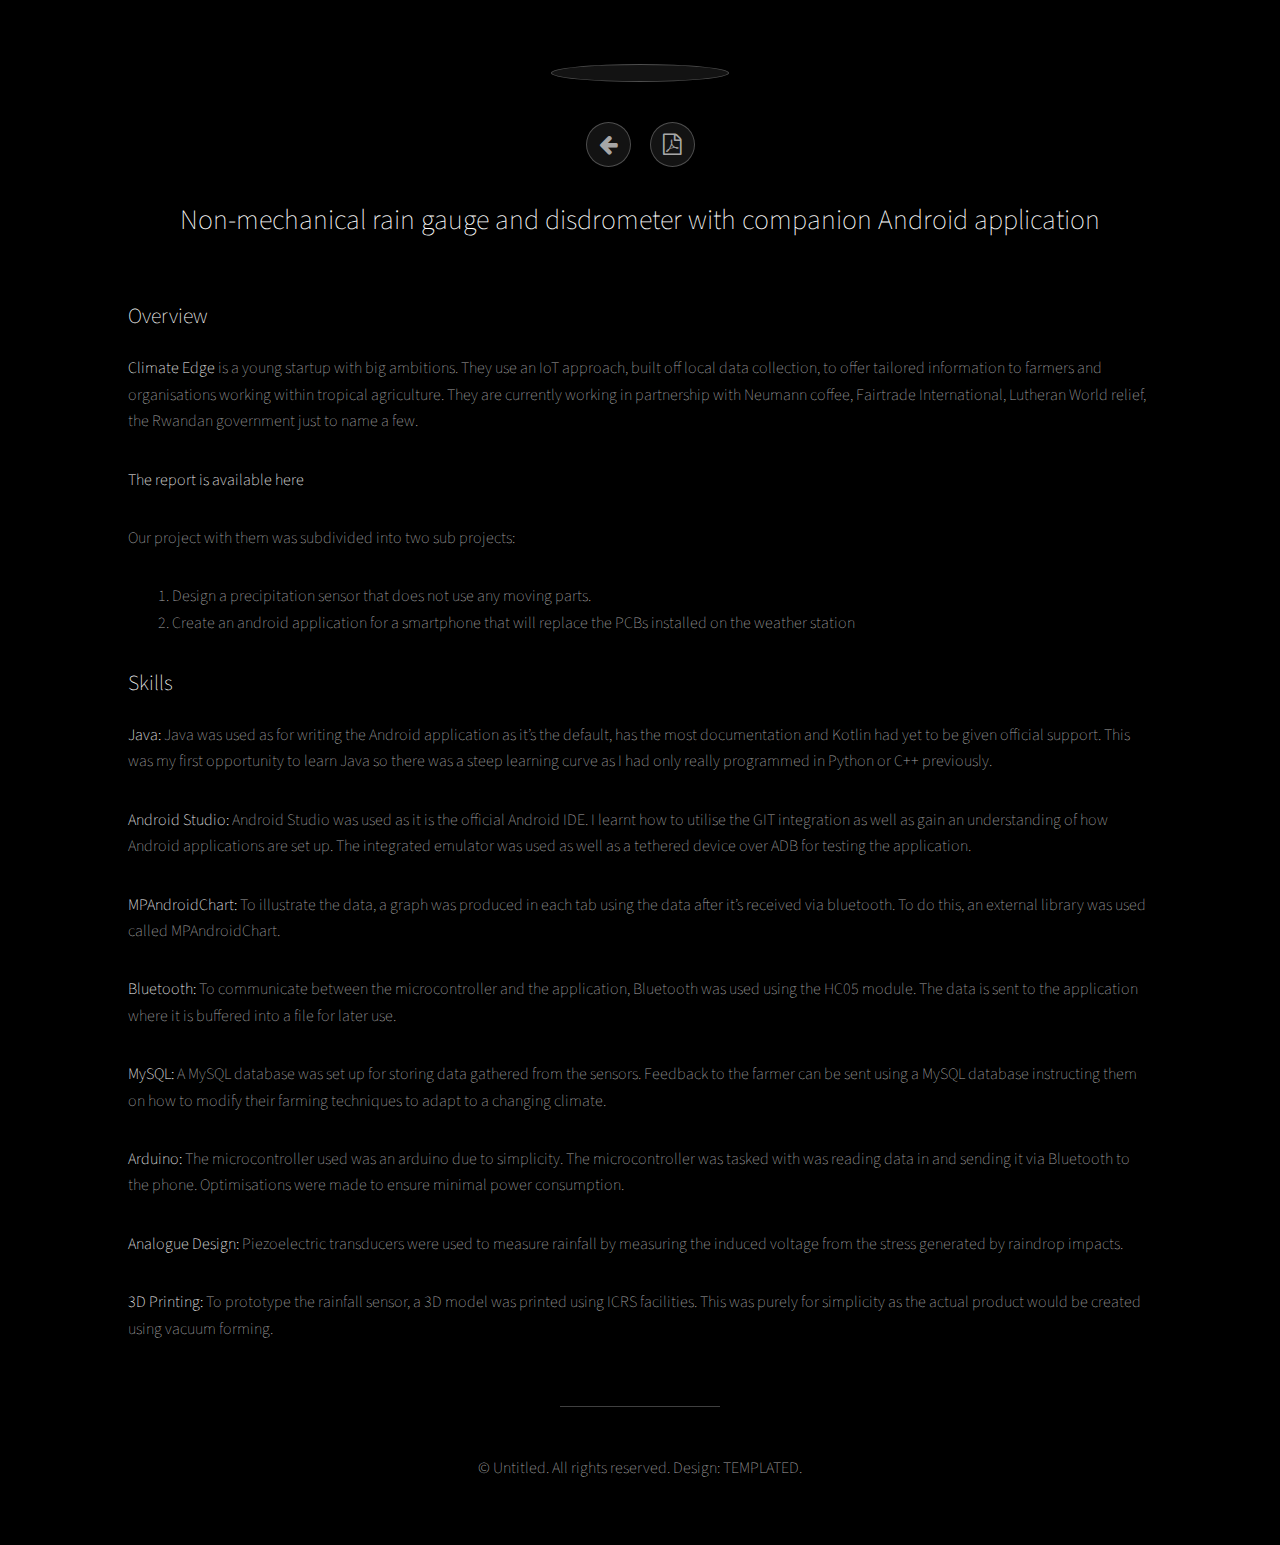
==== index01.html @ 1284647d "Add files via upload" ====
<!DOCTYPE HTML>
<!--
	Visualize by TEMPLATED
	templated.co @templatedco
	Released for free under the Creative Commons Attribution 3.0 license (templated.co/license)
-->
<html>
	<head>
		<title>Visualize by TEMPLATED</title>
		<meta charset="utf-8" />
		<meta name="viewport" content="width=device-width, initial-scale=1" />
		<link rel="stylesheet" href="assets/css/main.css" />
		<style>
p.ex1 {
		margin-top: 0px;
    margin-left: 30px;

}


</style>
	</head>
	<body>

		<!-- Wrapper -->
			<div id="wrapper">

				<!-- Header -->
					<header id="header">


						<a href="index.html"><span class="avatar"><img src="images/avatar.jpg" alt=""/></span></a>

						<ul class="icons">

							<li><a href="index.html" class="icon style2 fa-arrow-left"><span class="label">Back</span></a></li>
							<li><a href="Group-9-Climate-Edge.pdf" class="icon style2 fa-file-pdf-o"><span class="label">Report</span></a></li>

						</ul>

						<h1><strong>Non-mechanical rain gauge and disdrometer with companion Android application</strong></h1>


					</header>

				<!-- Main -->
					<section id="main">

						<h2><b>Overview</b></h2>
						<p><a href="http://climate-edge.co.uk/" ><strong>Climate Edge</strong></a> is a young startup with big ambitions. They use an IoT approach, built off local data collection, to offer tailored information to farmers and organisations working within tropical agriculture. They are currently working in partnership with Neumann coffee, Fairtrade International, Lutheran World relief, the Rwandan government just to name a few. </p>

						<p><a href="Group-9-Climate-Edge.pdf" ><strong>The report is available here</strong></a>
						</p>

<p>Our project with them was subdivided into two sub projects:
<p class="ex1">
1. Design a precipitation sensor that does not use any moving parts. <br>
2. Create an android application for a smartphone that will replace the PCBs installed on the weather station
</p>



		<h2><b>Skills</b></h2>

		<p><b>Java:</b> Java was used as for writing the Android application as it’s the default, has the most documentation and Kotlin had yet to be given official support. This was my first opportunity to learn Java so there was a steep learning curve as I had only really programmed in Python or C++ previously. </p>

		<p><b>Android Studio:</b> Android Studio was used as it is the official Android IDE. I learnt how to utilise the GIT integration as well as gain an understanding of how Android applications are set up. The integrated emulator was used as well as a tethered device over ADB for testing the application. </p>

		<p><b>MPAndroidChart:</b> To illustrate the data, a graph was produced in each tab using the data after it’s received via bluetooth. To do this, an external library was used called MPAndroidChart.</p>

		<p><b>Bluetooth:</b> To communicate between the microcontroller and the application, Bluetooth was used using the HC05 module. The data is sent to the application where it is buffered into a file for later use.</p>

		<p><b>MySQL:</b> A MySQL database was set up for storing data gathered from the sensors. Feedback to the farmer can be sent using a MySQL database instructing them on how to modify their farming techniques to adapt to a changing climate.</p>

		<p><b>Arduino:</b> The microcontroller used was an arduino due to simplicity. The microcontroller was tasked with was reading data in and sending it via Bluetooth to the phone. Optimisations were made to ensure minimal power consumption. </p>

		<p><b>Analogue Design:</b> Piezoelectric transducers were used to measure rainfall by measuring the induced voltage from the stress generated by raindrop impacts.</p>

		<p><b>3D Printing:</b> To prototype the rainfall sensor, a 3D model was printed using ICRS facilities. This was purely for simplicity as the actual product would be created using vacuum forming.</p>
<h2></h2>

					</section>

				<!-- Footer -->
					<footer id="footer">
						<p>&copy; Untitled. All rights reserved. Design: <a href="http://templated.co">TEMPLATED</a>.</p>
					</footer>

			</div>

		<!-- Scripts -->
			<script src="assets/js/jquery.min.js"></script>
			<script src="assets/js/jquery.poptrox.min.js"></script>
			<script src="assets/js/skel.min.js"></script>
			<script src="assets/js/main.js"></script>

	</body>
</html>
---- assets/css/main.css ----
@charset "UTF-8";
@import url(font-awesome.min.css);
@import url("http://fonts.googleapis.com/css?family=Source+Sans+Pro:200");

/*
	Visualize by TEMPLATED
	templated.co @templatedco
	Released for free under the Creative Commons Attribution 3.0 license (templated.co/license)
*/

/* Reset */

	html, body, div, span, applet, object, iframe, h1, h2, h3, h4, h5, h6, p, blockquote, pre, a, abbr, acronym, address, big, cite, code, del, dfn, em, img, ins, kbd, q, s, samp, small, strike, strong, sub, sup, tt, var, b, u, i, center, dl, dt, dd, ol, ul, li, fieldset, form, label, legend, table, caption, tbody, tfoot, thead, tr, th, td, article, aside, canvas, details, embed, figure, figcaption, footer, header, hgroup, menu, nav, output, ruby, section, summary, time, mark, audio, video {
		margin: 0;
		padding: 0;
		border: 0;
		font-size: 100%;
		font: inherit;
		vertical-align: baseline;
		text-decoration: none;
	}

	article, aside, details, figcaption, figure, footer, header, hgroup, menu, nav, section {
		display: block;
	}

	body {
		line-height: 1;
		text-decoration: none;
	}

	ol, ul {
		list-style: none;
	}

	blockquote, q {
		quotes: none;
	}

	blockquote:before, blockquote:after, q:before, q:after {
		content: '';
		content: none;
	}

	table {
		border-collapse: collapse;
		border-spacing: 0;
	}

	body {
		-webkit-text-size-adjust: none;
		text-decoration: none;
	}

/* Box Model */

	*, *:before, *:after {
		-moz-box-sizing: border-box;
		-webkit-box-sizing: border-box;
		box-sizing: border-box;
		text-decoration: none;
	}

	a {
	   text-decoration:none;
	}

/* Grid */

	.row {
		border-bottom: solid 1px transparent;
		-moz-box-sizing: border-box;
		-webkit-box-sizing: border-box;
		box-sizing: border-box;
	}

	.row > * {
		float: left;
		-moz-box-sizing: border-box;
		-webkit-box-sizing: border-box;
		box-sizing: border-box;
	}

	.row:after, .row:before {
		content: '';
		display: block;
		clear: both;
		height: 0;
	}

	.row.uniform > * > :first-child {
		margin-top: 0;
	}

	.row.uniform > * > :last-child {
		margin-bottom: 0;
	}

	.row.\30 \25 > * {
		padding: 0 0 0 0em;
	}

	.row.\30 \25 {
		margin: 0 0 -1px 0em;
	}

	.row.uniform.\30 \25 > * {
		padding: 0em 0 0 0em;
	}

	.row.uniform.\30 \25 {
		margin: 0em 0 -1px 0em;
	}

	.row > * {
		padding: 0 0 0 2em;
	}

	.row {
		margin: 0 0 -1px -2em;
	}

	.row.uniform > * {
		padding: 2em 0 0 2em;
	}

	.row.uniform {
		margin: -2em 0 -1px -2em;
	}

	.row.\32 00\25 > * {
		padding: 0 0 0 4em;
	}

	.row.\32 00\25 {
		margin: 0 0 -1px -4em;
	}

	.row.uniform.\32 00\25 > * {
		padding: 4em 0 0 4em;
	}

	.row.uniform.\32 00\25 {
		margin: -4em 0 -1px -4em;
	}

	.row.\31 50\25 > * {
		padding: 0 0 0 3em;
	}

	.row.\31 50\25 {
		margin: 0 0 -1px -3em;
	}

	.row.uniform.\31 50\25 > * {
		padding: 3em 0 0 3em;
	}

	.row.uniform.\31 50\25 {
		margin: -3em 0 -1px -3em;
	}

	.row.\35 0\25 > * {
		padding: 0 0 0 1em;
	}

	.row.\35 0\25 {
		margin: 0 0 -1px -1em;
	}

	.row.uniform.\35 0\25 > * {
		padding: 1em 0 0 1em;
	}

	.row.uniform.\35 0\25 {
		margin: -1em 0 -1px -1em;
	}

	.row.\32 5\25 > * {
		padding: 0 0 0 0.5em;
	}

	.row.\32 5\25 {
		margin: 0 0 -1px -0.5em;
	}

	.row.uniform.\32 5\25 > * {
		padding: 0.5em 0 0 0.5em;
	}

	.row.uniform.\32 5\25 {
		margin: -0.5em 0 -1px -0.5em;
	}

	.\31 2u, .\31 2u\24 {
		width: 100%;
		clear: none;
		margin-left: 0;
	}

	.\31 1u, .\31 1u\24 {
		width: 91.6666666667%;
		clear: none;
		margin-left: 0;
	}

	.\31 0u, .\31 0u\24 {
		width: 83.3333333333%;
		clear: none;
		margin-left: 0;
	}

	.\39 u, .\39 u\24 {
		width: 75%;
		clear: none;
		margin-left: 0;
	}

	.\38 u, .\38 u\24 {
		width: 66.6666666667%;
		clear: none;
		margin-left: 0;
	}

	.\37 u, .\37 u\24 {
		width: 58.3333333333%;
		clear: none;
		margin-left: 0;
	}

	.\36 u, .\36 u\24 {
		width: 50%;
		clear: none;
		margin-left: 0;
	}

	.\35 u, .\35 u\24 {
		width: 41.6666666667%;
		clear: none;
		margin-left: 0;
	}

	.\34 u, .\34 u\24 {
		width: 33.3333333333%;
		clear: none;
		margin-left: 0;
	}

	.\33 u, .\33 u\24 {
		width: 25%;
		clear: none;
		margin-left: 0;
	}

	.\32 u, .\32 u\24 {
		width: 16.6666666667%;
		clear: none;
		margin-left: 0;
	}

	.\31 u, .\31 u\24 {
		width: 8.3333333333%;
		clear: none;
		margin-left: 0;
	}

	.\31 2u\24 + *,
	.\31 1u\24 + *,
	.\31 0u\24 + *,
	.\39 u\24 + *,
	.\38 u\24 + *,
	.\37 u\24 + *,
	.\36 u\24 + *,
	.\35 u\24 + *,
	.\34 u\24 + *,
	.\33 u\24 + *,
	.\32 u\24 + *,
	.\31 u\24 + * {
		clear: left;
	}

	.\-11u {
		margin-left: 91.66667%;
	}

	.\-10u {
		margin-left: 83.33333%;
	}

	.\-9u {
		margin-left: 75%;
	}

	.\-8u {
		margin-left: 66.66667%;
	}

	.\-7u {
		margin-left: 58.33333%;
	}

	.\-6u {
		margin-left: 50%;
	}

	.\-5u {
		margin-left: 41.66667%;
	}

	.\-4u {
		margin-left: 33.33333%;
	}

	.\-3u {
		margin-left: 25%;
	}

	.\-2u {
		margin-left: 16.66667%;
	}

	.\-1u {
		margin-left: 8.33333%;
	}

	@media screen and (max-width: 1680px) {

		.row > * {
			padding: 0 0 0 2em;
		}

		.row {
			margin: 0 0 -1px -2em;
		}

		.row.uniform > * {
			padding: 2em 0 0 2em;
		}

		.row.uniform {
			margin: -2em 0 -1px -2em;
		}

		.row.\32 00\25 > * {
			padding: 0 0 0 4em;
		}

		.row.\32 00\25 {
			margin: 0 0 -1px -4em;
		}

		.row.uniform.\32 00\25 > * {
			padding: 4em 0 0 4em;
		}

		.row.uniform.\32 00\25 {
			margin: -4em 0 -1px -4em;
		}

		.row.\31 50\25 > * {
			padding: 0 0 0 3em;
		}

		.row.\31 50\25 {
			margin: 0 0 -1px -3em;
		}

		.row.uniform.\31 50\25 > * {
			padding: 3em 0 0 3em;
		}

		.row.uniform.\31 50\25 {
			margin: -3em 0 -1px -3em;
		}

		.row.\35 0\25 > * {
			padding: 0 0 0 1em;
		}

		.row.\35 0\25 {
			margin: 0 0 -1px -1em;
		}

		.row.uniform.\35 0\25 > * {
			padding: 1em 0 0 1em;
		}

		.row.uniform.\35 0\25 {
			margin: -1em 0 -1px -1em;
		}

		.row.\32 5\25 > * {
			padding: 0 0 0 0.5em;
		}

		.row.\32 5\25 {
			margin: 0 0 -1px -0.5em;
		}

		.row.uniform.\32 5\25 > * {
			padding: 0.5em 0 0 0.5em;
		}

		.row.uniform.\32 5\25 {
			margin: -0.5em 0 -1px -0.5em;
		}

		.\31 2u\28xlarge\29, .\31 2u\24\28xlarge\29 {
			width: 100%;
			clear: none;
			margin-left: 0;
		}

		.\31 1u\28xlarge\29, .\31 1u\24\28xlarge\29 {
			width: 91.6666666667%;
			clear: none;
			margin-left: 0;
		}

		.\31 0u\28xlarge\29, .\31 0u\24\28xlarge\29 {
			width: 83.3333333333%;
			clear: none;
			margin-left: 0;
		}

		.\39 u\28xlarge\29, .\39 u\24\28xlarge\29 {
			width: 75%;
			clear: none;
			margin-left: 0;
		}

		.\38 u\28xlarge\29, .\38 u\24\28xlarge\29 {
			width: 66.6666666667%;
			clear: none;
			margin-left: 0;
		}

		.\37 u\28xlarge\29, .\37 u\24\28xlarge\29 {
			width: 58.3333333333%;
			clear: none;
			margin-left: 0;
		}

		.\36 u\28xlarge\29, .\36 u\24\28xlarge\29 {
			width: 50%;
			clear: none;
			margin-left: 0;
		}

		.\35 u\28xlarge\29, .\35 u\24\28xlarge\29 {
			width: 41.6666666667%;
			clear: none;
			margin-left: 0;
		}

		.\34 u\28xlarge\29, .\34 u\24\28xlarge\29 {
			width: 33.3333333333%;
			clear: none;
			margin-left: 0;
		}

		.\33 u\28xlarge\29, .\33 u\24\28xlarge\29 {
			width: 25%;
			clear: none;
			margin-left: 0;
		}

		.\32 u\28xlarge\29, .\32 u\24\28xlarge\29 {
			width: 16.6666666667%;
			clear: none;
			margin-left: 0;
		}

		.\31 u\28xlarge\29, .\31 u\24\28xlarge\29 {
			width: 8.3333333333%;
			clear: none;
			margin-left: 0;
		}

		.\31 2u\24\28xlarge\29 + *,
		.\31 1u\24\28xlarge\29 + *,
		.\31 0u\24\28xlarge\29 + *,
		.\39 u\24\28xlarge\29 + *,
		.\38 u\24\28xlarge\29 + *,
		.\37 u\24\28xlarge\29 + *,
		.\36 u\24\28xlarge\29 + *,
		.\35 u\24\28xlarge\29 + *,
		.\34 u\24\28xlarge\29 + *,
		.\33 u\24\28xlarge\29 + *,
		.\32 u\24\28xlarge\29 + *,
		.\31 u\24\28xlarge\29 + * {
			clear: left;
		}

		.\-11u\28xlarge\29 {
			margin-left: 91.66667%;
		}

		.\-10u\28xlarge\29 {
			margin-left: 83.33333%;
		}

		.\-9u\28xlarge\29 {
			margin-left: 75%;
		}

		.\-8u\28xlarge\29 {
			margin-left: 66.66667%;
		}

		.\-7u\28xlarge\29 {
			margin-left: 58.33333%;
		}

		.\-6u\28xlarge\29 {
			margin-left: 50%;
		}

		.\-5u\28xlarge\29 {
			margin-left: 41.66667%;
		}

		.\-4u\28xlarge\29 {
			margin-left: 33.33333%;
		}

		.\-3u\28xlarge\29 {
			margin-left: 25%;
		}

		.\-2u\28xlarge\29 {
			margin-left: 16.66667%;
		}

		.\-1u\28xlarge\29 {
			margin-left: 8.33333%;
		}

	}

	@media screen and (max-width: 1280px) {

		.row > * {
			padding: 0 0 0 2em;
		}

		.row {
			margin: 0 0 -1px -2em;
		}

		.row.uniform > * {
			padding: 2em 0 0 2em;
		}

		.row.uniform {
			margin: -2em 0 -1px -2em;
		}

		.row.\32 00\25 > * {
			padding: 0 0 0 4em;
		}

		.row.\32 00\25 {
			margin: 0 0 -1px -4em;
		}

		.row.uniform.\32 00\25 > * {
			padding: 4em 0 0 4em;
		}

		.row.uniform.\32 00\25 {
			margin: -4em 0 -1px -4em;
		}

		.row.\31 50\25 > * {
			padding: 0 0 0 3em;
		}

		.row.\31 50\25 {
			margin: 0 0 -1px -3em;
		}

		.row.uniform.\31 50\25 > * {
			padding: 3em 0 0 3em;
		}

		.row.uniform.\31 50\25 {
			margin: -3em 0 -1px -3em;
		}

		.row.\35 0\25 > * {
			padding: 0 0 0 1em;
		}

		.row.\35 0\25 {
			margin: 0 0 -1px -1em;
		}

		.row.uniform.\35 0\25 > * {
			padding: 1em 0 0 1em;
		}

		.row.uniform.\35 0\25 {
			margin: -1em 0 -1px -1em;
		}

		.row.\32 5\25 > * {
			padding: 0 0 0 0.5em;
		}

		.row.\32 5\25 {
			margin: 0 0 -1px -0.5em;
		}

		.row.uniform.\32 5\25 > * {
			padding: 0.5em 0 0 0.5em;
		}

		.row.uniform.\32 5\25 {
			margin: -0.5em 0 -1px -0.5em;
		}

		.\31 2u\28large\29, .\31 2u\24\28large\29 {
			width: 100%;
			clear: none;
			margin-left: 0;
		}

		.\31 1u\28large\29, .\31 1u\24\28large\29 {
			width: 91.6666666667%;
			clear: none;
			margin-left: 0;
		}

		.\31 0u\28large\29, .\31 0u\24\28large\29 {
			width: 83.3333333333%;
			clear: none;
			margin-left: 0;
		}

		.\39 u\28large\29, .\39 u\24\28large\29 {
			width: 75%;
			clear: none;
			margin-left: 0;
		}

		.\38 u\28large\29, .\38 u\24\28large\29 {
			width: 66.6666666667%;
			clear: none;
			margin-left: 0;
		}

		.\37 u\28large\29, .\37 u\24\28large\29 {
			width: 58.3333333333%;
			clear: none;
			margin-left: 0;
		}

		.\36 u\28large\29, .\36 u\24\28large\29 {
			width: 50%;
			clear: none;
			margin-left: 0;
		}

		.\35 u\28large\29, .\35 u\24\28large\29 {
			width: 41.6666666667%;
			clear: none;
			margin-left: 0;
		}

		.\34 u\28large\29, .\34 u\24\28large\29 {
			width: 33.3333333333%;
			clear: none;
			margin-left: 0;
		}

		.\33 u\28large\29, .\33 u\24\28large\29 {
			width: 25%;
			clear: none;
			margin-left: 0;
		}

		.\32 u\28large\29, .\32 u\24\28large\29 {
			width: 16.6666666667%;
			clear: none;
			margin-left: 0;
		}

		.\31 u\28large\29, .\31 u\24\28large\29 {
			width: 8.3333333333%;
			clear: none;
			margin-left: 0;
		}

		.\31 2u\24\28large\29 + *,
		.\31 1u\24\28large\29 + *,
		.\31 0u\24\28large\29 + *,
		.\39 u\24\28large\29 + *,
		.\38 u\24\28large\29 + *,
		.\37 u\24\28large\29 + *,
		.\36 u\24\28large\29 + *,
		.\35 u\24\28large\29 + *,
		.\34 u\24\28large\29 + *,
		.\33 u\24\28large\29 + *,
		.\32 u\24\28large\29 + *,
		.\31 u\24\28large\29 + * {
			clear: left;
		}

		.\-11u\28large\29 {
			margin-left: 91.66667%;
		}

		.\-10u\28large\29 {
			margin-left: 83.33333%;
		}

		.\-9u\28large\29 {
			margin-left: 75%;
		}

		.\-8u\28large\29 {
			margin-left: 66.66667%;
		}

		.\-7u\28large\29 {
			margin-left: 58.33333%;
		}

		.\-6u\28large\29 {
			margin-left: 50%;
		}

		.\-5u\28large\29 {
			margin-left: 41.66667%;
		}

		.\-4u\28large\29 {
			margin-left: 33.33333%;
		}

		.\-3u\28large\29 {
			margin-left: 25%;
		}

		.\-2u\28large\29 {
			margin-left: 16.66667%;
		}

		.\-1u\28large\29 {
			margin-left: 8.33333%;
		}

	}

	@media screen and (max-width: 980px) {

		.row > * {
			padding: 0 0 0 2em;
		}

		.row {
			margin: 0 0 -1px -2em;
		}

		.row.uniform > * {
			padding: 2em 0 0 2em;
		}

		.row.uniform {
			margin: -2em 0 -1px -2em;
		}

		.row.\32 00\25 > * {
			padding: 0 0 0 4em;
		}

		.row.\32 00\25 {
			margin: 0 0 -1px -4em;
		}

		.row.uniform.\32 00\25 > * {
			padding: 4em 0 0 4em;
		}

		.row.uniform.\32 00\25 {
			margin: -4em 0 -1px -4em;
		}

		.row.\31 50\25 > * {
			padding: 0 0 0 3em;
		}

		.row.\31 50\25 {
			margin: 0 0 -1px -3em;
		}

		.row.uniform.\31 50\25 > * {
			padding: 3em 0 0 3em;
		}

		.row.uniform.\31 50\25 {
			margin: -3em 0 -1px -3em;
		}

		.row.\35 0\25 > * {
			padding: 0 0 0 1em;
		}

		.row.\35 0\25 {
			margin: 0 0 -1px -1em;
		}

		.row.uniform.\35 0\25 > * {
			padding: 1em 0 0 1em;
		}

		.row.uniform.\35 0\25 {
			margin: -1em 0 -1px -1em;
		}

		.row.\32 5\25 > * {
			padding: 0 0 0 0.5em;
		}

		.row.\32 5\25 {
			margin: 0 0 -1px -0.5em;
		}

		.row.uniform.\32 5\25 > * {
			padding: 0.5em 0 0 0.5em;
		}

		.row.uniform.\32 5\25 {
			margin: -0.5em 0 -1px -0.5em;
		}

		.\31 2u\28medium\29, .\31 2u\24\28medium\29 {
			width: 100%;
			clear: none;
			margin-left: 0;
		}

		.\31 1u\28medium\29, .\31 1u\24\28medium\29 {
			width: 91.6666666667%;
			clear: none;
			margin-left: 0;
		}

		.\31 0u\28medium\29, .\31 0u\24\28medium\29 {
			width: 83.3333333333%;
			clear: none;
			margin-left: 0;
		}

		.\39 u\28medium\29, .\39 u\24\28medium\29 {
			width: 75%;
			clear: none;
			margin-left: 0;
		}

		.\38 u\28medium\29, .\38 u\24\28medium\29 {
			width: 66.6666666667%;
			clear: none;
			margin-left: 0;
		}

		.\37 u\28medium\29, .\37 u\24\28medium\29 {
			width: 58.3333333333%;
			clear: none;
			margin-left: 0;
		}

		.\36 u\28medium\29, .\36 u\24\28medium\29 {
			width: 50%;
			clear: none;
			margin-left: 0;
		}

		.\35 u\28medium\29, .\35 u\24\28medium\29 {
			width: 41.6666666667%;
			clear: none;
			margin-left: 0;
		}

		.\34 u\28medium\29, .\34 u\24\28medium\29 {
			width: 33.3333333333%;
			clear: none;
			margin-left: 0;
		}

		.\33 u\28medium\29, .\33 u\24\28medium\29 {
			width: 25%;
			clear: none;
			margin-left: 0;
		}

		.\32 u\28medium\29, .\32 u\24\28medium\29 {
			width: 16.6666666667%;
			clear: none;
			margin-left: 0;
		}

		.\31 u\28medium\29, .\31 u\24\28medium\29 {
			width: 8.3333333333%;
			clear: none;
			margin-left: 0;
		}

		.\31 2u\24\28medium\29 + *,
		.\31 1u\24\28medium\29 + *,
		.\31 0u\24\28medium\29 + *,
		.\39 u\24\28medium\29 + *,
		.\38 u\24\28medium\29 + *,
		.\37 u\24\28medium\29 + *,
		.\36 u\24\28medium\29 + *,
		.\35 u\24\28medium\29 + *,
		.\34 u\24\28medium\29 + *,
		.\33 u\24\28medium\29 + *,
		.\32 u\24\28medium\29 + *,
		.\31 u\24\28medium\29 + * {
			clear: left;
		}

		.\-11u\28medium\29 {
			margin-left: 91.66667%;
		}

		.\-10u\28medium\29 {
			margin-left: 83.33333%;
		}

		.\-9u\28medium\29 {
			margin-left: 75%;
		}

		.\-8u\28medium\29 {
			margin-left: 66.66667%;
		}

		.\-7u\28medium\29 {
			margin-left: 58.33333%;
		}

		.\-6u\28medium\29 {
			margin-left: 50%;
		}

		.\-5u\28medium\29 {
			margin-left: 41.66667%;
		}

		.\-4u\28medium\29 {
			margin-left: 33.33333%;
		}

		.\-3u\28medium\29 {
			margin-left: 25%;
		}

		.\-2u\28medium\29 {
			margin-left: 16.66667%;
		}

		.\-1u\28medium\29 {
			margin-left: 8.33333%;
		}

	}

	@media screen and (max-width: 736px) {

		.row > * {
			padding: 0 0 0 2em;
		}

		.row {
			margin: 0 0 -1px -2em;
		}

		.row.uniform > * {
			padding: 2em 0 0 2em;
		}

		.row.uniform {
			margin: -2em 0 -1px -2em;
		}

		.row.\32 00\25 > * {
			padding: 0 0 0 4em;
		}

		.row.\32 00\25 {
			margin: 0 0 -1px -4em;
		}

		.row.uniform.\32 00\25 > * {
			padding: 4em 0 0 4em;
		}

		.row.uniform.\32 00\25 {
			margin: -4em 0 -1px -4em;
		}

		.row.\31 50\25 > * {
			padding: 0 0 0 3em;
		}

		.row.\31 50\25 {
			margin: 0 0 -1px -3em;
		}

		.row.uniform.\31 50\25 > * {
			padding: 3em 0 0 3em;
		}

		.row.uniform.\31 50\25 {
			margin: -3em 0 -1px -3em;
		}

		.row.\35 0\25 > * {
			padding: 0 0 0 1em;
		}

		.row.\35 0\25 {
			margin: 0 0 -1px -1em;
		}

		.row.uniform.\35 0\25 > * {
			padding: 1em 0 0 1em;
		}

		.row.uniform.\35 0\25 {
			margin: -1em 0 -1px -1em;
		}

		.row.\32 5\25 > * {
			padding: 0 0 0 0.5em;
		}

		.row.\32 5\25 {
			margin: 0 0 -1px -0.5em;
		}

		.row.uniform.\32 5\25 > * {
			padding: 0.5em 0 0 0.5em;
		}

		.row.uniform.\32 5\25 {
			margin: -0.5em 0 -1px -0.5em;
		}

		.\31 2u\28small\29, .\31 2u\24\28small\29 {
			width: 100%;
			clear: none;
			margin-left: 0;
		}

		.\31 1u\28small\29, .\31 1u\24\28small\29 {
			width: 91.6666666667%;
			clear: none;
			margin-left: 0;
		}

		.\31 0u\28small\29, .\31 0u\24\28small\29 {
			width: 83.3333333333%;
			clear: none;
			margin-left: 0;
		}

		.\39 u\28small\29, .\39 u\24\28small\29 {
			width: 75%;
			clear: none;
			margin-left: 0;
		}

		.\38 u\28small\29, .\38 u\24\28small\29 {
			width: 66.6666666667%;
			clear: none;
			margin-left: 0;
		}

		.\37 u\28small\29, .\37 u\24\28small\29 {
			width: 58.3333333333%;
			clear: none;
			margin-left: 0;
		}

		.\36 u\28small\29, .\36 u\24\28small\29 {
			width: 50%;
			clear: none;
			margin-left: 0;
		}

		.\35 u\28small\29, .\35 u\24\28small\29 {
			width: 41.6666666667%;
			clear: none;
			margin-left: 0;
		}

		.\34 u\28small\29, .\34 u\24\28small\29 {
			width: 33.3333333333%;
			clear: none;
			margin-left: 0;
		}

		.\33 u\28small\29, .\33 u\24\28small\29 {
			width: 25%;
			clear: none;
			margin-left: 0;
		}

		.\32 u\28small\29, .\32 u\24\28small\29 {
			width: 16.6666666667%;
			clear: none;
			margin-left: 0;
		}

		.\31 u\28small\29, .\31 u\24\28small\29 {
			width: 8.3333333333%;
			clear: none;
			margin-left: 0;
		}

		.\31 2u\24\28small\29 + *,
		.\31 1u\24\28small\29 + *,
		.\31 0u\24\28small\29 + *,
		.\39 u\24\28small\29 + *,
		.\38 u\24\28small\29 + *,
		.\37 u\24\28small\29 + *,
		.\36 u\24\28small\29 + *,
		.\35 u\24\28small\29 + *,
		.\34 u\24\28small\29 + *,
		.\33 u\24\28small\29 + *,
		.\32 u\24\28small\29 + *,
		.\31 u\24\28small\29 + * {
			clear: left;
		}

		.\-11u\28small\29 {
			margin-left: 91.66667%;
		}

		.\-10u\28small\29 {
			margin-left: 83.33333%;
		}

		.\-9u\28small\29 {
			margin-left: 75%;
		}

		.\-8u\28small\29 {
			margin-left: 66.66667%;
		}

		.\-7u\28small\29 {
			margin-left: 58.33333%;
		}

		.\-6u\28small\29 {
			margin-left: 50%;
		}

		.\-5u\28small\29 {
			margin-left: 41.66667%;
		}

		.\-4u\28small\29 {
			margin-left: 33.33333%;
		}

		.\-3u\28small\29 {
			margin-left: 25%;
		}

		.\-2u\28small\29 {
			margin-left: 16.66667%;
		}

		.\-1u\28small\29 {
			margin-left: 8.33333%;
		}

	}

	@media screen and (max-width: 480px) {

		.row > * {
			padding: 0 0 0 2em;
		}

		.row {
			margin: 0 0 -1px -2em;
		}

		.row.uniform > * {
			padding: 2em 0 0 2em;
		}

		.row.uniform {
			margin: -2em 0 -1px -2em;
		}

		.row.\32 00\25 > * {
			padding: 0 0 0 4em;
		}

		.row.\32 00\25 {
			margin: 0 0 -1px -4em;
		}

		.row.uniform.\32 00\25 > * {
			padding: 4em 0 0 4em;
		}

		.row.uniform.\32 00\25 {
			margin: -4em 0 -1px -4em;
		}

		.row.\31 50\25 > * {
			padding: 0 0 0 3em;
		}

		.row.\31 50\25 {
			margin: 0 0 -1px -3em;
		}

		.row.uniform.\31 50\25 > * {
			padding: 3em 0 0 3em;
		}

		.row.uniform.\31 50\25 {
			margin: -3em 0 -1px -3em;
		}

		.row.\35 0\25 > * {
			padding: 0 0 0 1em;
		}

		.row.\35 0\25 {
			margin: 0 0 -1px -1em;
		}

		.row.uniform.\35 0\25 > * {
			padding: 1em 0 0 1em;
		}

		.row.uniform.\35 0\25 {
			margin: -1em 0 -1px -1em;
		}

		.row.\32 5\25 > * {
			padding: 0 0 0 0.5em;
		}

		.row.\32 5\25 {
			margin: 0 0 -1px -0.5em;
		}

		.row.uniform.\32 5\25 > * {
			padding: 0.5em 0 0 0.5em;
		}

		.row.uniform.\32 5\25 {
			margin: -0.5em 0 -1px -0.5em;
		}

		.\31 2u\28xsmall\29, .\31 2u\24\28xsmall\29 {
			width: 100%;
			clear: none;
			margin-left: 0;
		}

		.\31 1u\28xsmall\29, .\31 1u\24\28xsmall\29 {
			width: 91.6666666667%;
			clear: none;
			margin-left: 0;
		}

		.\31 0u\28xsmall\29, .\31 0u\24\28xsmall\29 {
			width: 83.3333333333%;
			clear: none;
			margin-left: 0;
		}

		.\39 u\28xsmall\29, .\39 u\24\28xsmall\29 {
			width: 75%;
			clear: none;
			margin-left: 0;
		}

		.\38 u\28xsmall\29, .\38 u\24\28xsmall\29 {
			width: 66.6666666667%;
			clear: none;
			margin-left: 0;
		}

		.\37 u\28xsmall\29, .\37 u\24\28xsmall\29 {
			width: 58.3333333333%;
			clear: none;
			margin-left: 0;
		}

		.\36 u\28xsmall\29, .\36 u\24\28xsmall\29 {
			width: 50%;
			clear: none;
			margin-left: 0;
		}

		.\35 u\28xsmall\29, .\35 u\24\28xsmall\29 {
			width: 41.6666666667%;
			clear: none;
			margin-left: 0;
		}

		.\34 u\28xsmall\29, .\34 u\24\28xsmall\29 {
			width: 33.3333333333%;
			clear: none;
			margin-left: 0;
		}

		.\33 u\28xsmall\29, .\33 u\24\28xsmall\29 {
			width: 25%;
			clear: none;
			margin-left: 0;
		}

		.\32 u\28xsmall\29, .\32 u\24\28xsmall\29 {
			width: 16.6666666667%;
			clear: none;
			margin-left: 0;
		}

		.\31 u\28xsmall\29, .\31 u\24\28xsmall\29 {
			width: 8.3333333333%;
			clear: none;
			margin-left: 0;
		}

		.\31 2u\24\28xsmall\29 + *,
		.\31 1u\24\28xsmall\29 + *,
		.\31 0u\24\28xsmall\29 + *,
		.\39 u\24\28xsmall\29 + *,
		.\38 u\24\28xsmall\29 + *,
		.\37 u\24\28xsmall\29 + *,
		.\36 u\24\28xsmall\29 + *,
		.\35 u\24\28xsmall\29 + *,
		.\34 u\24\28xsmall\29 + *,
		.\33 u\24\28xsmall\29 + *,
		.\32 u\24\28xsmall\29 + *,
		.\31 u\24\28xsmall\29 + * {
			clear: left;
		}

		.\-11u\28xsmall\29 {
			margin-left: 91.66667%;
		}

		.\-10u\28xsmall\29 {
			margin-left: 83.33333%;
		}

		.\-9u\28xsmall\29 {
			margin-left: 75%;
		}

		.\-8u\28xsmall\29 {
			margin-left: 66.66667%;
		}

		.\-7u\28xsmall\29 {
			margin-left: 58.33333%;
		}

		.\-6u\28xsmall\29 {
			margin-left: 50%;
		}

		.\-5u\28xsmall\29 {
			margin-left: 41.66667%;
		}

		.\-4u\28xsmall\29 {
			margin-left: 33.33333%;
		}

		.\-3u\28xsmall\29 {
			margin-left: 25%;
		}

		.\-2u\28xsmall\29 {
			margin-left: 16.66667%;
		}

		.\-1u\28xsmall\29 {
			margin-left: 8.33333%;
		}

	}

/* Basic */

	@-ms-viewport {
		width: device-width;
	}

	body {
		-ms-overflow-style: scrollbar;
	}

	@media screen and (max-width: 480px) {

		html, body {
			min-width: 320px;
		}

	}

	body {
		background-color: #000;
		background-image: url("../../images/bg.jpg");
		background-size: cover;
		background-position: top center;
	}

		body.is-loading *, body.is-loading *:before, body.is-loading *:after {
			-moz-animation: none !important;
			-webkit-animation: none !important;
			-ms-animation: none !important;
			animation: none !important;
			-moz-transition: none !important;
			-webkit-transition: none !important;
			-ms-transition: none !important;
			transition: none !important;
		}

/* Type */

	body, input, select, textarea {
		color: rgba(255, 255, 255, 0.65);
		font-family: "Source Sans Pro", Helvetica, sans-serif;
		font-size: 13pt;
		font-weight: 200;
		line-height: 1.65;
	}

		@media screen and (max-width: 1280px) {

			body, input, select, textarea {
				font-size: 12pt;
			}

		}

	a {
		color: inherit;
		text-decoration: none;
		border-bottom: dotted 1px rgba(255, 255, 255, 0.35);
		-moz-transition: border-bottom-color 0.2s ease-in-out, color 0.2s ease-in-out;
		-webkit-transition: border-bottom-color 0.2s ease-in-out, color 0.2s ease-in-out;
		-ms-transition: border-bottom-color 0.2s ease-in-out, color 0.2s ease-in-out;
		transition: border-bottom-color 0.2s ease-in-out, color 0.2s ease-in-out;
		border-bottom-color: transparent;
	}

		a:hover {
			color: #ffffff;
			border-bottom-color: transparent;
		}

	strong, b {
		color: #ffffff;
		font-weight: 200;
	}

	em, i {
		font-style: italic;
	}

	p {
		margin: 0 0 2em 0;
	}

	h1, h2, h3, h4, h5, h6 {
		color: #ffffff;
		font-weight: 200;
		line-height: 1.5;
		margin: 0 0 1em 0;
	}

		h1 a, h2 a, h3 a, h4 a, h5 a, h6 a {
			color: inherit;
			text-decoration: none;
		}

		@media screen and (max-width: 980px) {

			h1 br, h2 br, h3 br, h4 br, h5 br, h6 br {
				display: none;
			}

		}

	h1 {
		font-size: 1.75em;
	}

		@media screen and (max-width: 980px) {

			h1 {
				font-size: 1.5em;
			}

		}

		@media screen and (max-width: 736px) {

			h1 {
				font-size: 1.25em;
			}

		}

	h2 {
		font-size: 1.35em;
	}

		@media screen and (max-width: 736px) {

			h2 {
				font-size: 1em;
			}

		}

	h3 {
		font-size: 1em;
	}

	h4 {
		font-size: 1em;
	}

	h5 {
		font-size: 0.9em;
	}

	h6 {
		font-size: 0.7em;
	}

	sub {
		font-size: 0.8em;
		position: relative;
		top: 0.5em;
	}

	sup {
		font-size: 0.8em;
		position: relative;
		top: -0.5em;
	}

	blockquote {
		border-left: solid 4px rgba(255, 255, 255, 0.25);
		font-style: italic;
		margin: 0 0 2em 0;
		padding: 0.5em 0 0.5em 2em;
	}

	code {
		background: rgba(255, 255, 255, 0.075);
		border-radius: 4px;
		border: solid 1px rgba(255, 255, 255, 0.25);
		font-family: "Courier New", monospace;
		font-size: 0.9em;
		margin: 0 0.25em;
		padding: 0.25em 0.65em;
	}

	pre {
		-webkit-overflow-scrolling: touch;
		font-family: "Courier New", monospace;
		font-size: 0.9em;
		margin: 0 0 2em 0;
	}

		pre code {
			display: block;
			line-height: 1.75;
			padding: 1em 1.5em;
			overflow-x: auto;
		}

	hr {
		border: 0;
		border-bottom: solid 1px rgba(255, 255, 255, 0.25);
		margin: 2em 0;
	}

		hr.major {
			margin: 3em 0;
		}

	.align-left {
		text-align: left;
	}

	.align-center {
		text-align: center;
	}

	.align-right {
		text-align: right;
	}

/* Section/Article */

	section.special, article.special {
		text-align: center;
	}

	header p {
		color: rgba(255, 255, 255, 0.35);
		position: relative;
		margin: 0 0 1.5em 0;
	}

	header h2 + p {
		font-size: 1.25em;
		margin-top: -1em;
	}

	header h3 + p {
		font-size: 1.1em;
		margin-top: -0.8em;
	}

	header h4 + p,
	header h5 + p,
	header h6 + p {
		font-size: 0.9em;
		margin-top: -0.6em;
	}

/* Form */

	form {
		margin: 0 0 2em 0;
	}

	label {
		color: #ffffff;
		display: block;
		font-size: 0.9em;
		font-weight: 200;
		margin: 0 0 1em 0;
	}

	input[type="text"],
	input[type="password"],
	input[type="email"],
	input[type="tel"],
	select,
	textarea {
		-moz-appearance: none;
		-webkit-appearance: none;
		-ms-appearance: none;
		appearance: none;
		background: rgba(255, 255, 255, 0.075);
		border-radius: 4px;
		border: none;
		border: solid 1px rgba(255, 255, 255, 0.25);
		color: inherit;
		display: block;
		outline: 0;
		padding: 0 1em;
		text-decoration: none;
		width: 100%;
	}

		input[type="text"]:invalid,
		input[type="password"]:invalid,
		input[type="email"]:invalid,
		input[type="tel"]:invalid,
		select:invalid,
		textarea:invalid {
			box-shadow: none;
		}

		input[type="text"]:focus,
		input[type="password"]:focus,
		input[type="email"]:focus,
		input[type="tel"]:focus,
		select:focus,
		textarea:focus {
			border-color: #FF6382;
			box-shadow: 0 0 0 1px #FF6382;
		}

	.select-wrapper {
		text-decoration: none;
		display: block;
		position: relative;
	}

		.select-wrapper:before {
			content: "";
			-moz-osx-font-smoothing: grayscale;
			-webkit-font-smoothing: antialiased;
			font-family: FontAwesome;
			font-style: normal;
			font-weight: normal;
			text-transform: none !important;
		}

		.select-wrapper:before {
			color: rgba(255, 255, 255, 0.25);
			display: block;
			height: 2.75em;
			line-height: 2.75em;
			pointer-events: none;
			position: absolute;
			right: 0;
			text-align: center;
			top: 0;
			width: 2.75em;
		}

		.select-wrapper select::-ms-expand {
			display: none;
		}

	input[type="text"],
	input[type="password"],
	input[type="email"],
	select {
		height: 2.75em;
	}

	textarea {
		padding: 0.75em 1em;
	}

	input[type="checkbox"],
	input[type="radio"] {
		-moz-appearance: none;
		-webkit-appearance: none;
		-ms-appearance: none;
		appearance: none;
		display: block;
		float: left;
		margin-right: -2em;
		opacity: 0;
		width: 1em;
		z-index: -1;
	}

		input[type="checkbox"] + label,
		input[type="radio"] + label {
			text-decoration: none;
			color: rgba(255, 255, 255, 0.65);
			cursor: pointer;
			display: inline-block;
			font-size: 1em;
			font-weight: 200;
			padding-left: 2.4em;
			padding-right: 0.75em;
			position: relative;
		}

			input[type="checkbox"] + label:before,
			input[type="radio"] + label:before {
				-moz-osx-font-smoothing: grayscale;
				-webkit-font-smoothing: antialiased;
				font-family: FontAwesome;
				font-style: normal;
				font-weight: normal;
				text-transform: none !important;
			}

			input[type="checkbox"] + label:before,
			input[type="radio"] + label:before {
				background: rgba(255, 255, 255, 0.075);
				border-radius: 4px;
				border: solid 1px rgba(255, 255, 255, 0.25);
				content: '';
				display: inline-block;
				height: 1.65em;
				left: 0;
				line-height: 1.58125em;
				position: absolute;
				text-align: center;
				top: 0;
				width: 1.65em;
			}

		input[type="checkbox"]:checked + label:before,
		input[type="radio"]:checked + label:before {
			background: #FF6382;
			border-color: #FF6382;
			color: #ffffff;
			content: '\f00c';
		}

		input[type="checkbox"]:focus + label:before,
		input[type="radio"]:focus + label:before {
			border-color: #FF6382;
			box-shadow: 0 0 0 1px #FF6382;
		}

	input[type="checkbox"] + label:before {
		border-radius: 4px;
	}

	input[type="radio"] + label:before {
		border-radius: 100%;
	}

	::-webkit-input-placeholder {
		color: rgba(255, 255, 255, 0.35) !important;
		opacity: 1.0;
	}

	:-moz-placeholder {
		color: rgba(255, 255, 255, 0.35) !important;
		opacity: 1.0;
	}

	::-moz-placeholder {
		color: rgba(255, 255, 255, 0.35) !important;
		opacity: 1.0;
	}

	:-ms-input-placeholder {
		color: rgba(255, 255, 255, 0.35) !important;
		opacity: 1.0;
	}

	.formerize-placeholder {
		color: rgba(255, 255, 255, 0.35) !important;
		opacity: 1.0;
	}

/* Box */

	.box {
		border-radius: 4px;
		border: solid 1px rgba(255, 255, 255, 0.25);
		margin-bottom: 2em;
		padding: 1.5em;
	}

		.box > :last-child,
		.box > :last-child > :last-child,
		.box > :last-child > :last-child > :last-child {
			margin-bottom: 0;
		}

		.box.alt {
			border: 0;
			border-radius: 0;
			padding: 0;
		}

/* Icon */

	.icon {
		text-decoration: none;
		border-bottom: none;
		position: relative;
	}

		.icon:before {
			-moz-osx-font-smoothing: grayscale;
			-webkit-font-smoothing: antialiased;
			font-family: FontAwesome;
			font-style: normal;
			font-weight: normal;
			text-transform: none !important;
		}

		.icon > .label {
			display: none;
		}

		.icon.style2 {
			-moz-transition: all 0.2s ease;
			-webkit-transition: all 0.2s ease;
			-ms-transition: all 0.2s ease;
			transition: all 0.2s ease;
			border-radius: 100%;
			display: inline-block;
			padding: 0.5em;
			border: solid 1px rgba(255, 255, 255, 0.25);
			background-color: rgba(255, 255, 255, 0.075);
		}

			.icon.style2:before {
				display: block;
				width: 1.25em;
				height: 1.25em;
				line-height: 1.25em;
				font-size: 1.35em;
			}

			.icon.style2:hover {
				background-color: rgba(255, 255, 255, 0.25);
			}

			@media screen and (max-width: 736px) {

				.icon.style2:before {
					font-size: 1em;
				}

			}

/* Image */

	.image {
		border-radius: 4px;
		border: 0;
		display: inline-block;
		position: relative;
	}

		.image img {
			border-radius: 4px;
			display: block;
		}

		.image.left, .image.right {
			max-width: 40%;
		}

			.image.left img, .image.right img {
				width: 100%;
			}

		.image.left {
			float: left;
			padding: 0 1.5em 1em 0;
			top: 0.25em;
		}

		.image.right {
			float: right;
			padding: 0 0 1em 1.5em;
			top: 0.25em;
		}

		.image.fit {
			display: block;
			margin: 0 0 2em 0;
			width: 100%;
		}

			.image.fit img {
				width: 100%;
			}

		.image.main {
			display: block;
			margin: 0 0 3em 0;
			width: 100%;
		}

			.image.main img {
				width: 100%;
			}

/* List */

	ol {
		list-style: decimal;
		margin: 0 0 2em 0;
		padding-left: 1.25em;
	}

		ol li {
			padding-left: 0.25em;
		}

	ul {
		list-style: disc;
		margin: 0 0 2em 0;
		padding-left: 1em;
	}

		ul li {
			padding-left: 0.5em;
		}

		ul.alt {
			list-style: none;
			padding-left: 0;
		}

			ul.alt li {
				border-top: solid 1px rgba(255, 255, 255, 0.25);
				padding: 0.5em 0;
			}

				ul.alt li:first-child {
					border-top: 0;
					padding-top: 0;
				}

		ul.icons {
			cursor: default;
			list-style: none;
			padding-left: 0;
		}

			ul.icons li {
				display: inline-block;
				padding: 0 1em 0 0;
			}

				ul.icons li:last-child {
					padding-right: 0;
				}

		ul.actions {
			cursor: default;
			list-style: none;
			padding-left: 0;
		}

			ul.actions li {
				display: inline-block;
				padding: 0 1em 0 0;
				vertical-align: middle;
			}

				ul.actions li:last-child {
					padding-right: 0;
				}

			ul.actions.small li {
				padding: 0 0.5em 0 0;
			}

			ul.actions.vertical li {
				display: block;
				padding: 1em 0 0 0;
			}

				ul.actions.vertical li:first-child {
					padding-top: 0;
				}

				ul.actions.vertical li > * {
					margin-bottom: 0;
				}

			ul.actions.vertical.small li {
				padding: 0.5em 0 0 0;
			}

				ul.actions.vertical.small li:first-child {
					padding-top: 0;
				}

			ul.actions.fit {
				display: table;
				margin-left: -1em;
				padding: 0;
				table-layout: fixed;
				width: calc(100% + 1em);
			}

				ul.actions.fit li {
					display: table-cell;
					padding: 0 0 0 1em;
				}

					ul.actions.fit li > * {
						margin-bottom: 0;
					}

				ul.actions.fit.small {
					margin-left: -0.5em;
					width: calc(100% + 0.5em);
				}

					ul.actions.fit.small li {
						padding: 0 0 0 0.5em;
					}

			@media screen and (max-width: 480px) {

				ul.actions {
					margin: 0 0 2em 0;
				}

					ul.actions li {
						padding: 1em 0 0 0;
						display: block;
						text-align: center;
						width: 100%;
					}

						ul.actions li:first-child {
							padding-top: 0;
						}

						ul.actions li > * {
							width: 100%;
							margin: 0 !important;
						}

							ul.actions li > *.icon:before {
								margin-left: -2em;
							}

					ul.actions.small li {
						padding: 0.5em 0 0 0;
					}

						ul.actions.small li:first-child {
							padding-top: 0;
						}

			}

	dl {
		margin: 0 0 2em 0;
	}

		dl dt {
			display: block;
			font-weight: 200;
			margin: 0 0 1em 0;
		}

		dl dd {
			margin-left: 2em;
		}

/* Table */

	.table-wrapper {
		-webkit-overflow-scrolling: touch;
		overflow-x: auto;
	}

	table {
		margin: 0 0 2em 0;
		width: 100%;
	}

		table tbody tr {
			border: solid 1px rgba(255, 255, 255, 0.25);
			border-left: 0;
			border-right: 0;
		}

			table tbody tr:nth-child(2n + 1) {
				background-color: rgba(255, 255, 255, 0.075);
			}

		table td {
			padding: 0.75em 0.75em;
		}

		table th {
			color: #ffffff;
			font-size: 0.9em;
			font-weight: 200;
			padding: 0 0.75em 0.75em 0.75em;
			text-align: left;
		}

		table thead {
			border-bottom: solid 2px rgba(255, 255, 255, 0.25);
		}

		table tfoot {
			border-top: solid 2px rgba(255, 255, 255, 0.25);
		}

		table.alt {
			border-collapse: separate;
		}

			table.alt tbody tr td {
				border: solid 1px rgba(255, 255, 255, 0.25);
				border-left-width: 0;
				border-top-width: 0;
			}

				table.alt tbody tr td:first-child {
					border-left-width: 1px;
				}

			table.alt tbody tr:first-child td {
				border-top-width: 1px;
			}

			table.alt thead {
				border-bottom: 0;
			}

			table.alt tfoot {
				border-top: 0;
			}

/* Button */

	input[type="submit"],
	input[type="reset"],
	input[type="button"],
	button,
	.button {
		-moz-appearance: none;
		-webkit-appearance: none;
		-ms-appearance: none;
		appearance: none;
		-moz-transition: background-color 0.2s ease-in-out, color 0.2s ease-in-out;
		-webkit-transition: background-color 0.2s ease-in-out, color 0.2s ease-in-out;
		-ms-transition: background-color 0.2s ease-in-out, color 0.2s ease-in-out;
		transition: background-color 0.2s ease-in-out, color 0.2s ease-in-out;
		background-color: #FF6382;
		border-radius: 4px;
		border: 0;
		color: !important;
		cursor: pointer;
		display: inline-block;
		font-weight: 200;
		height: 2.85em;
		line-height: 2.95em;
		padding: 0 1.5em;
		text-align: center;
		text-decoration: none;
		white-space: nowrap;
	}

		input[type="submit"]:hover,
		input[type="reset"]:hover,
		input[type="button"]:hover,
		button:hover,
		.button:hover {
			background-color: #ff7c96;
		}

		input[type="submit"]:active,
		input[type="reset"]:active,
		input[type="button"]:active,
		button:active,
		.button:active {
			background-color: #ff496e;
		}

		input[type="submit"].icon,
		input[type="reset"].icon,
		input[type="button"].icon,
		button.icon,
		.button.icon {
			padding-left: 1.35em;
		}

			input[type="submit"].icon:before,
			input[type="reset"].icon:before,
			input[type="button"].icon:before,
			button.icon:before,
			.button.icon:before {
				margin-right: 0.5em;
			}

		input[type="submit"].fit,
		input[type="reset"].fit,
		input[type="button"].fit,
		button.fit,
		.button.fit {
			display: block;
			margin: 0 0 1em 0;
			width: 100%;
		}

		input[type="submit"].small,
		input[type="reset"].small,
		input[type="button"].small,
		button.small,
		.button.small {
			font-size: 0.8em;
		}

		input[type="submit"].big,
		input[type="reset"].big,
		input[type="button"].big,
		button.big,
		.button.big {
			font-size: 1.35em;
		}

		input[type="submit"].alt,
		input[type="reset"].alt,
		input[type="button"].alt,
		button.alt,
		.button.alt {
			background-color: transparent;
			box-shadow: inset 0 0 0 2px rgba(255, 255, 255, 0.25);
			color: #ffffff !important;
		}

			input[type="submit"].alt:hover,
			input[type="reset"].alt:hover,
			input[type="button"].alt:hover,
			button.alt:hover,
			.button.alt:hover {
				background-color: rgba(255, 255, 255, 0.075);
			}

			input[type="submit"].alt:active,
			input[type="reset"].alt:active,
			input[type="button"].alt:active,
			button.alt:active,
			.button.alt:active {
				background-color: rgba(255, 0, 0, 0.2);
			}

			input[type="submit"].alt.icon:before,
			input[type="reset"].alt.icon:before,
			input[type="button"].alt.icon:before,
			button.alt.icon:before,
			.button.alt.icon:before {
				color: rgba(255, 255, 255, 0.35);
			}

		input[type="submit"].special,
		input[type="reset"].special,
		input[type="button"].special,
		button.special,
		.button.special {
			background-color: #FF6382;
			color: !important;
		}

			input[type="submit"].special:hover,
			input[type="reset"].special:hover,
			input[type="button"].special:hover,
			button.special:hover,
			.button.special:hover {
				background-color: #ff7c96;
			}

			input[type="submit"].special:active,
			input[type="reset"].special:active,
			input[type="button"].special:active,
			button.special:active,
			.button.special:active {
				background-color: #ff496e;
			}

		input[type="submit"].disabled, input[type="submit"]:disabled,
		input[type="reset"].disabled,
		input[type="reset"]:disabled,
		input[type="button"].disabled,
		input[type="button"]:disabled,
		button.disabled,
		button:disabled,
		.button.disabled,
		.button:disabled {
			background-color: rgba(255, 255, 255, 0.65) !important;
			box-shadow: inset 0 -0.15em 0 0 rgba(0, 0, 0, 0.15);
			color: #000 !important;
			cursor: default;
			opacity: 0.25;
		}

		@media screen and (max-width: 480px) {

			input[type="submit"],
			input[type="reset"],
			input[type="button"],
			button,
			.button {
				padding: 0;
			}

		}

/* Thumbnails */

	.thumbnails {
		display: -moz-flex;
		display: -webkit-flex;
		display: -ms-flex;
		display: flex;
		-moz-flex-direction: row;
		-webkit-flex-direction: row;
		-ms-flex-direction: row;
		flex-direction: row;
		position: relative;
		margin: 0 0 2em -2em;
	}

		.thumbnails a {
			-moz-transition: all 0.2s ease;
			-webkit-transition: all 0.2s ease;
			-ms-transition: all 0.2s ease;
			transition: all 0.2s ease;
			border-bottom: none;
			display: block;
			width: 100%;
			margin: 0 0 2em 0;
			text-align: center;
			border-radius: 4px;
			box-shadow: inset 0 0 0 1px rgba(255, 255, 255, 0.25);
			background-color: rgba(255, 255, 255, 0.075);
			cursor: pointer;
			outline: 0;
			overflow: hidden;
		}

			.thumbnails a img {
				display: block;
				width: 100%;
				border-top-left-radius: 4px;
				border-top-right-radius: 4px;
			}

			.thumbnails a h3 {
				margin: 1em;
			}

			.thumbnails a:hover {
				background-color: rgba(255, 255, 255, 0.25);
				box-shadow: inset 0 0 0 1px rgba(255, 255, 255, 0.25), 0 0 0.5em 0 #FF6382;
			}

		.thumbnails > div {
			display: -moz-flex;
			display: -webkit-flex;
			display: -ms-flex;
			display: flex;
			-moz-flex-direction: column;
			-webkit-flex-direction: column;
			-ms-flex-direction: column;
			flex-direction: column;
			width: calc(100% / 3);
			padding-left: 2em;
			text-decoration: none;
		}

			.thumbnails > div > :last-child {
				margin-bottom: 0;
			}

		@media screen and (max-width: 1280px) {

			.thumbnails {
				margin: 0 0 2em -1.5em;
			}

				.thumbnails a {
					margin: 0 0 1.5em 0;
				}

				.thumbnails > div {
					padding-left: 1.5em;
				}

		}

		@media screen and (max-width: 980px) {

			.thumbnails h3 {
				font-size: 0.8em;
			}

		}

		@media screen and (max-width: 480px) {

			.thumbnails {
				display: block;
			}

				.thumbnails a {
					margin: 0 0 2em 0 !important;
				}

				.thumbnails > div {
					display: block;
					width: 100%;
				}

					.thumbnails > div:last-child > :last-child {
						margin-bottom: 0 !important;
					}

				.thumbnails h3 {
					font-size: 1em;
				}

		}

/* Poptrox */

	.poptrox-popup {
		-moz-box-sizing: content-box;
		-webkit-box-sizing: content-box;
		-ms-box-sizing: content-box;
		box-sizing: content-box;
		background: rgba(255, 255, 255, 0.25);
		box-shadow: 0 0.5em 3em 0 rgba(0, 0, 0, 0.25);
		border-radius: 4px;
		overflow: hidden;
	}

		.poptrox-popup .closer {
			-moz-transition: opacity 0.2s ease-in-out;
			-webkit-transition: opacity 0.2s ease-in-out;
			-ms-transition: opacity 0.2s ease-in-out;
			transition: opacity 0.2s ease-in-out;
			text-decoration: none;
			position: absolute;
			top: 1em;
			right: 1em;
			z-index: 2;
			-webkit-tap-highlight-color: rgba(255, 255, 255, 0);
			white-space: nowrap;
			text-indent: 2.5em;
			overflow: hidden;
			width: 2.5em;
			height: 2.5em;
			display: block;
		}

			.poptrox-popup .closer:before {
				content: "";
				-moz-osx-font-smoothing: grayscale;
				-webkit-font-smoothing: antialiased;
				font-family: FontAwesome;
				font-style: normal;
				font-weight: normal;
				text-transform: none !important;
			}

			.poptrox-popup .closer:before {
				display: block;
				position: relative;
				text-indent: 0;
				border-radius: 100%;
				box-shadow: inset 0 0 0 1px #ffffff;
				color: #ffffff !important;
				width: 2.5em;
				height: 2.5em;
				line-height: 2.5em;
			}

		.poptrox-popup:hover .closer {
			opacity: 0.5;
		}

			.poptrox-popup:hover .closer:hover {
				opacity: 1.0;
			}

/* Wrapper */

	#wrapper {
		max-width: 68em;
		width: 100%;
		margin: 0 auto;
		padding: 0 2em;
		opacity: 1;
		filter: none;
		-moz-transition: opacity 1s ease, -moz-filter 1s ease;
		-webkit-transition: opacity 1s ease, -webkit-filter 1s ease;
		-ms-transition: opacity 1s ease, -ms-filter 1s ease;
		transition: opacity 1s ease, filter 1s ease;
	}

	body.is-loading #wrapper {
		opacity: 0;
		-moz-filter: blur(1px);
		-webkit-filter: blur(1px);
		-ms-filter: blur(1px);
		filter: blur(1px);
	}

	body.is-covered #wrapper {
		-moz-filter: blur(3px);
		-webkit-filter: blur(3px);
		-ms-filter: blur(3px);
		filter: blur(3px);
	}

/* Header */

	#header {
		text-align: center;
		padding: 6em 0 4em 0;
	}

		#header h1 {
			color: rgba(255, 255, 255, 0.65);
		}

		#header .avatar {
			border-radius: 100%;
			display: inline-block;
			margin: 0 0 2em 0;
			padding: 0.5em;
			border: solid 1px rgba(255, 255, 255, 0.25);
			background-color: rgba(255, 255, 255, 0.075);
		}

			#header .avatar img {
				border-radius: 100%;
				display: block;
				width: 10em;
			}

		@media screen and (max-width: 1280px) {

			#header {
				padding: 4em 0 2em 0;
			}

		}

/* Footer */

	#footer {
		text-align: center;
		padding: 4em 0 4em 0;
	}

		#footer:before {
			content: '';
			border-top: solid 1px rgba(255, 255, 255, 0.25);
			width: 10em;
			display: block;
			margin: 0 auto 3em auto;
		}

		@media screen and (max-width: 1280px) {

			#footer {
				padding: 2em 0 2em 0;
			}

		}
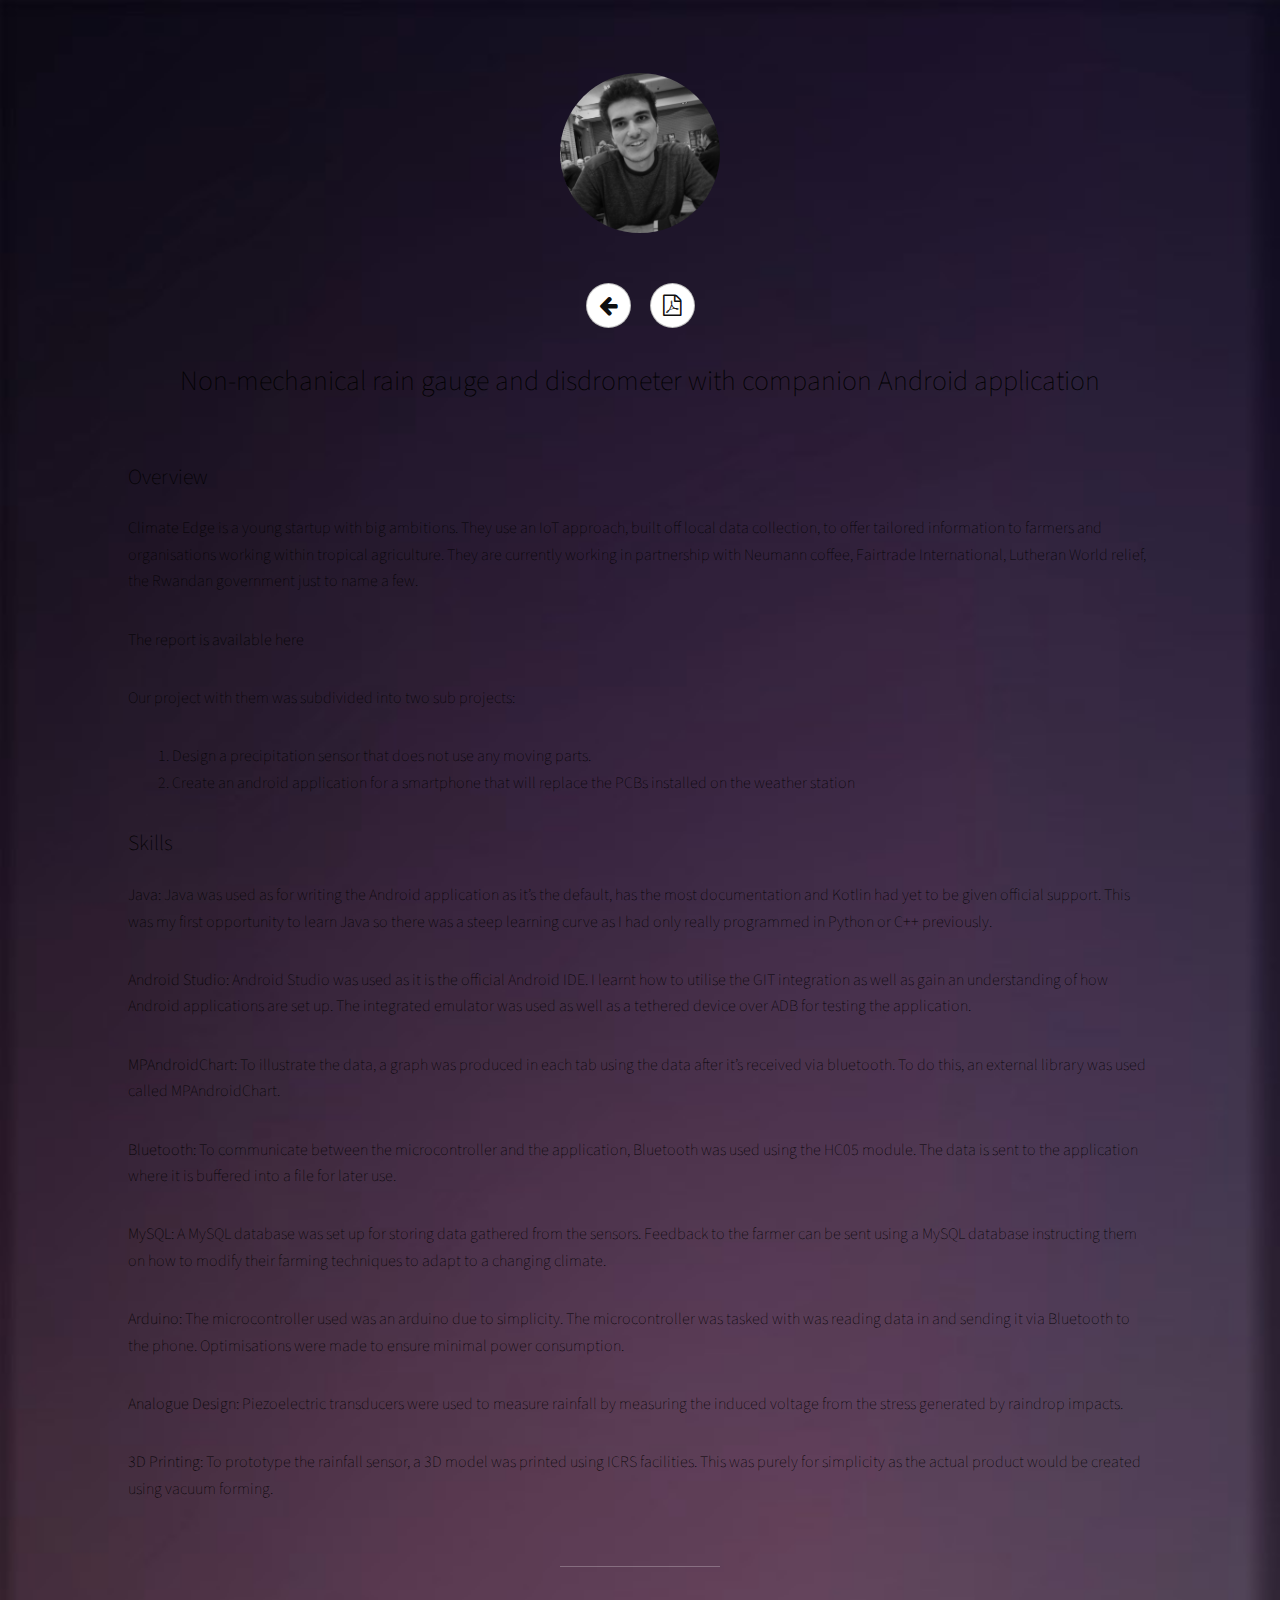
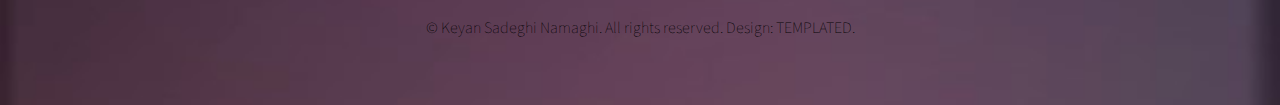
==== commit 5bdc99ce: "Updated Design" ====
--- a/index01.html
+++ b/index01.html
@@ -83,7 +83,7 @@
 
 				<!-- Footer -->
 					<footer id="footer">
-						<p>&copy; Untitled. All rights reserved. Design: <a href="http://templated.co">TEMPLATED</a>.</p>
+						<p>&copy; Keyan Sadeghi Namaghi. All rights reserved. Design: <a href="http://templated.co">TEMPLATED</a>.</p>
 					</footer>
 
 			</div>
--- a/assets/css/main.css
+++ b/assets/css/main.css
@@ -1417,7 +1417,7 @@
 	}
 
 	body {
-		background-color: #000;
+		background-color: #FFFFFF;
 		background-image: url("../../images/bg.jpg");
 		background-size: cover;
 		background-position: top center;
@@ -1437,7 +1437,7 @@
 /* Type */
 
 	body, input, select, textarea {
-		color: rgba(255, 255, 255, 0.65);
+		color: rgba(0, 0, 0, 0.95);
 		font-family: "Source Sans Pro", Helvetica, sans-serif;
 		font-size: 13pt;
 		font-weight: 200;
@@ -1453,9 +1453,9 @@
 		}
 
 	a {
-		color: inherit;
+		color: rgba(0, 0, 0, 0.95);
 		text-decoration: none;
-		border-bottom: dotted 1px rgba(255, 255, 255, 0.35);
+		border-bottom: dotted 1px rgba(50, 250, 50, 0.35);
 		-moz-transition: border-bottom-color 0.2s ease-in-out, color 0.2s ease-in-out;
 		-webkit-transition: border-bottom-color 0.2s ease-in-out, color 0.2s ease-in-out;
 		-ms-transition: border-bottom-color 0.2s ease-in-out, color 0.2s ease-in-out;
@@ -1464,12 +1464,12 @@
 	}
 
 		a:hover {
-			color: #ffffff;
+			color: #000;
 			border-bottom-color: transparent;
 		}
 
 	strong, b {
-		color: #ffffff;
+		color: #000;
 		font-weight: 200;
 	}
 
@@ -1482,14 +1482,14 @@
 	}
 
 	h1, h2, h3, h4, h5, h6 {
-		color: #ffffff;
+		color: #000000;
 		font-weight: 200;
 		line-height: 1.5;
 		margin: 0 0 1em 0;
 	}
 
 		h1 a, h2 a, h3 a, h4 a, h5 a, h6 a {
-			color: inherit;
+			color: #000;
 			text-decoration: none;
 		}
 
@@ -1621,7 +1621,7 @@
 	}
 
 	header p {
-		color: rgba(255, 255, 255, 0.35);
+		color: rgba(255, 255, 0, 0.35);
 		position: relative;
 		margin: 0 0 1.5em 0;
 	}
@@ -1650,7 +1650,7 @@
 	}
 
 	label {
-		color: #ffffff;
+		color: #000;
 		display: block;
 		font-size: 0.9em;
 		font-weight: 200;
@@ -1892,8 +1892,8 @@
 			border-radius: 100%;
 			display: inline-block;
 			padding: 0.5em;
-			border: solid 1px rgba(255, 255, 255, 0.25);
-			background-color: rgba(255, 255, 255, 0.075);
+			border: solid 1px rgba(0, 0, 0, 0.25);
+			background-color: rgba(255, 255, 255, 1);
 		}
 
 			.icon.style2:before {
@@ -1905,7 +1905,7 @@
 			}
 
 			.icon.style2:hover {
-				background-color: rgba(255, 255, 255, 0.25);
+				background-color: rgba(33,150,243, 0.25);
 			}
 
 			@media screen and (max-width: 736px) {
@@ -2343,7 +2343,7 @@
 			input[type="button"].special:hover,
 			button.special:hover,
 			.button.special:hover {
-				background-color: #ff7c96;
+				background-color: #ff0000;
 			}
 
 			input[type="submit"].special:active,
@@ -2408,8 +2408,9 @@
 			margin: 0 0 2em 0;
 			text-align: center;
 			border-radius: 4px;
-			box-shadow: inset 0 0 0 1px rgba(255, 255, 255, 0.25);
-			background-color: rgba(255, 255, 255, 0.075);
+			box-shadow: inset 0 0 0 1px rgba(255, 255, 255, 0.05);
+			border: solid 1px rgba(0, 0, 0, 0.1);
+			background-color: rgba(255, 255, 255, 1);
 			cursor: pointer;
 			outline: 0;
 			overflow: hidden;
@@ -2417,6 +2418,7 @@
 
 			.thumbnails a img {
 				display: block;
+				border: solid 1px rgba(0, 0, 0, 0.1);
 				width: 100%;
 				border-top-left-radius: 4px;
 				border-top-right-radius: 4px;
@@ -2427,8 +2429,8 @@
 			}
 
 			.thumbnails a:hover {
-				background-color: rgba(255, 255, 255, 0.25);
-				box-shadow: inset 0 0 0 1px rgba(255, 255, 255, 0.25), 0 0 0.5em 0 #FF6382;
+				background-color: rgba(33,150,243, 0.125);
+				box-shadow: inset 0 0 0 1px rgba(255, 255, 255, 0.25), 0 0 0.5em 0 #2196F3;
 			}
 
 		.thumbnails > div {
@@ -2595,10 +2597,11 @@
 	#header {
 		text-align: center;
 		padding: 6em 0 4em 0;
+		background-color: rgba(255, 255, 255, 0);
 	}
 
 		#header h1 {
-			color: rgba(255, 255, 255, 0.65);
+			color: rgba(0, 0, 0, 0.85);
 		}
 
 		#header .avatar {
@@ -2606,8 +2609,8 @@
 			display: inline-block;
 			margin: 0 0 2em 0;
 			padding: 0.5em;
-			border: solid 1px rgba(255, 255, 255, 0.25);
-			background-color: rgba(255, 255, 255, 0.075);
+			border: solid 1px rgba(255, 255, 255, 0);
+			background-color: rgba(255, 255, 255, 0);
 		}
 
 			#header .avatar img {
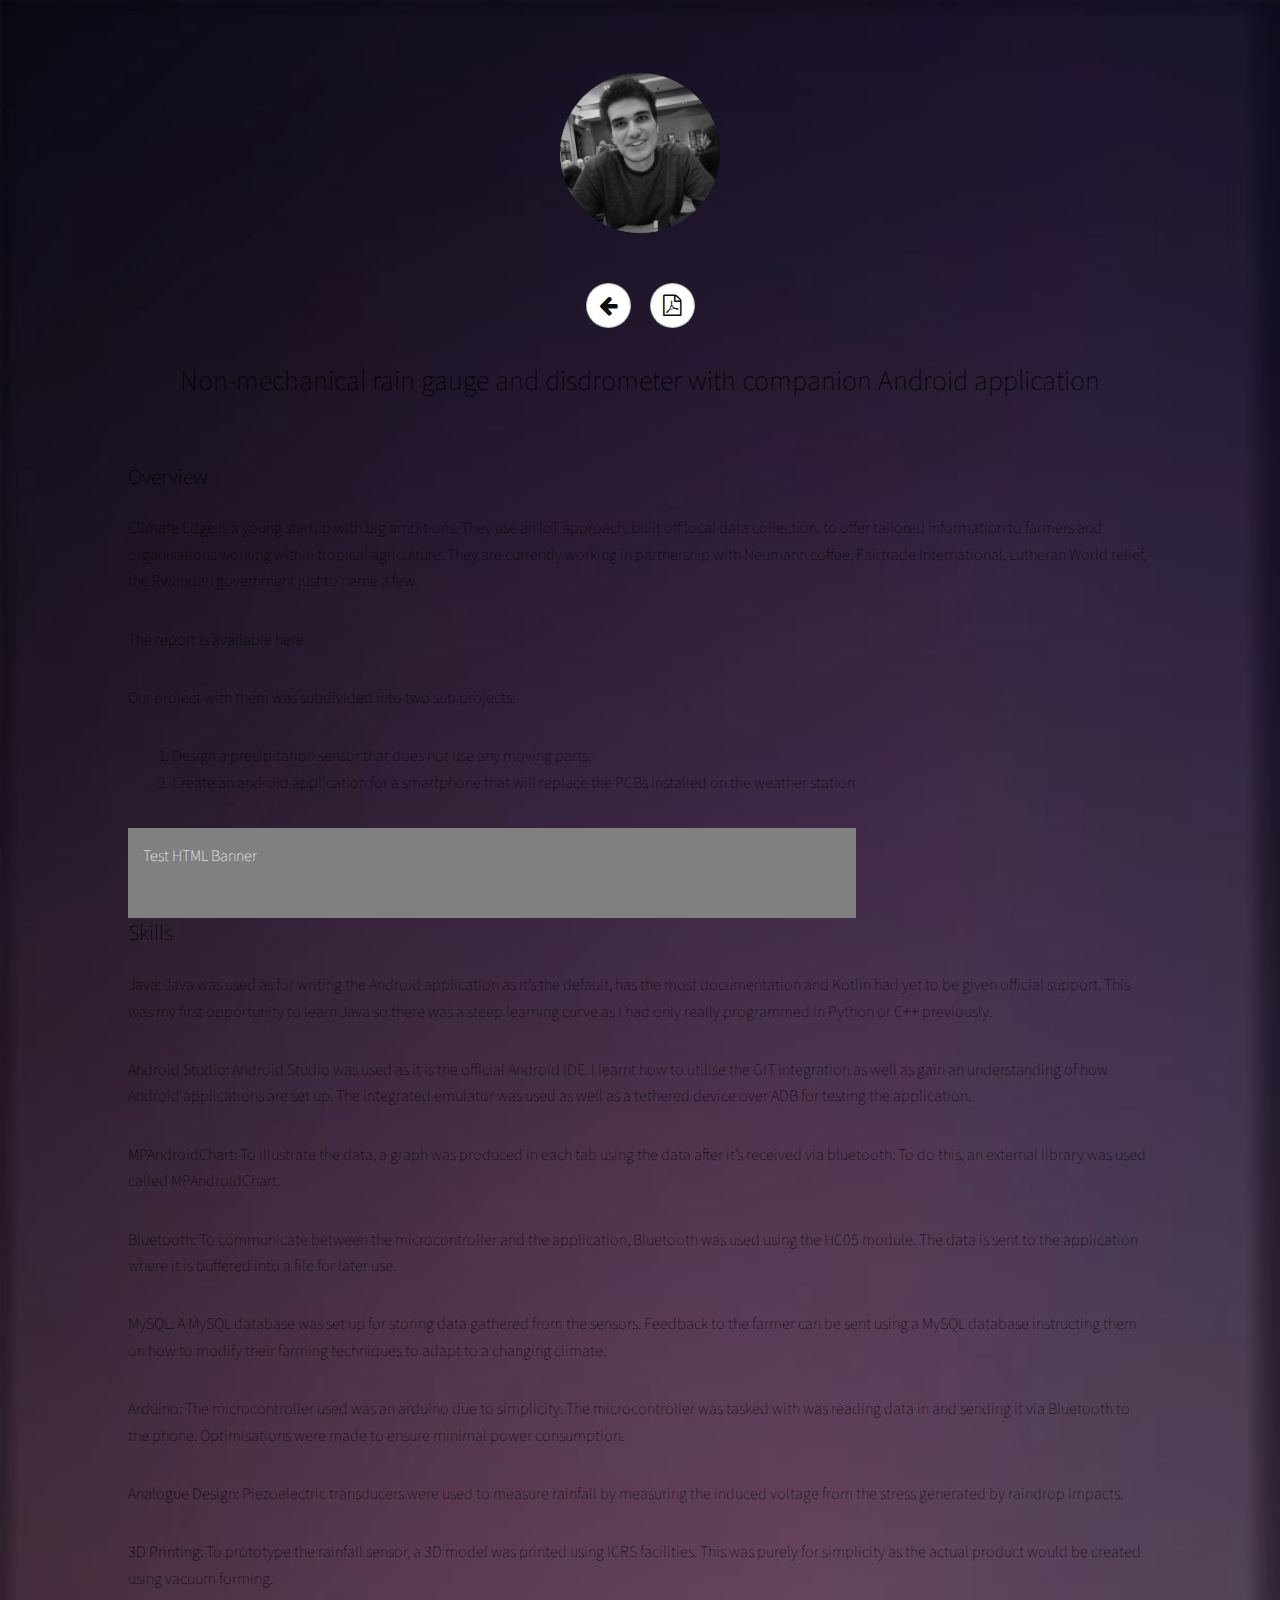
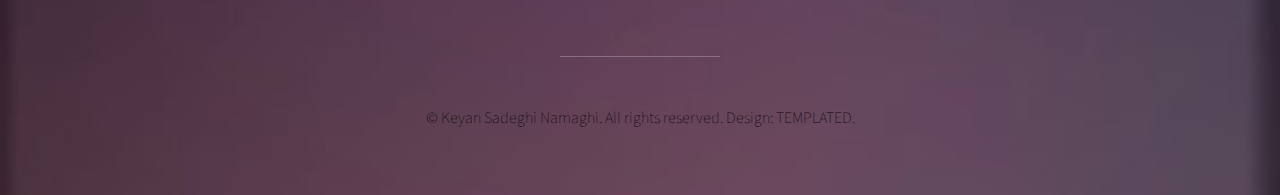
==== commit aceb1e90: "Added Pictures to CE" ====
--- a/index01.html
+++ b/index01.html
@@ -58,6 +58,7 @@
 2. Create an android application for a smartphone that will replace the PCBs installed on the weather station
 </p>
 
+<div style="width:728px; height:90px; padding:15px; background-color:grey; color: white">Test HTML Banner</div>
 
 
 		<h2><b>Skills</b></h2>
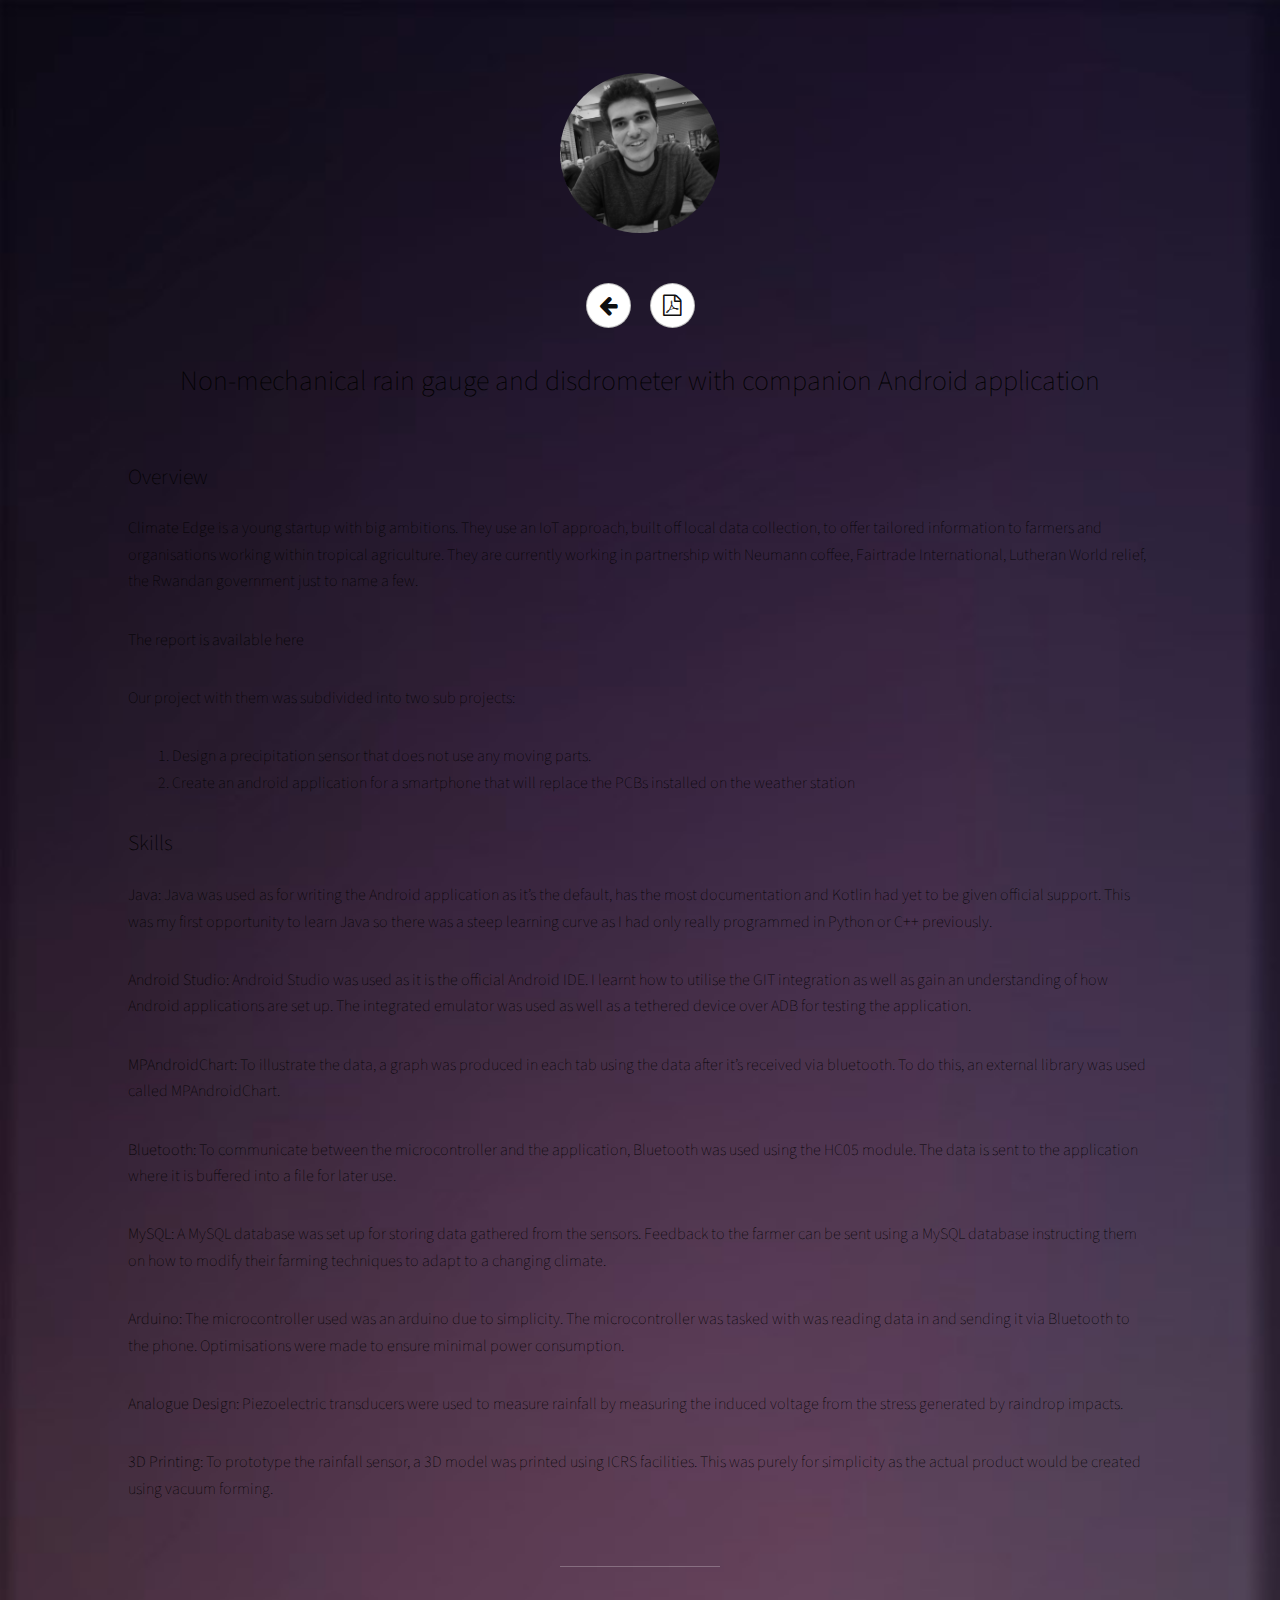
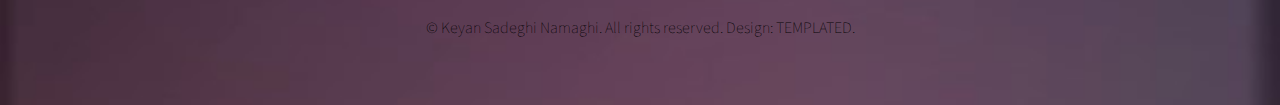
==== commit fad3283b: "Fixed index01" ====
--- a/index01.html
+++ b/index01.html
@@ -58,7 +58,6 @@
 2. Create an android application for a smartphone that will replace the PCBs installed on the weather station
 </p>
 
-<div style="width:728px; height:90px; padding:15px; background-color:grey; color: white">Test HTML Banner</div>
 
 
 		<h2><b>Skills</b></h2>
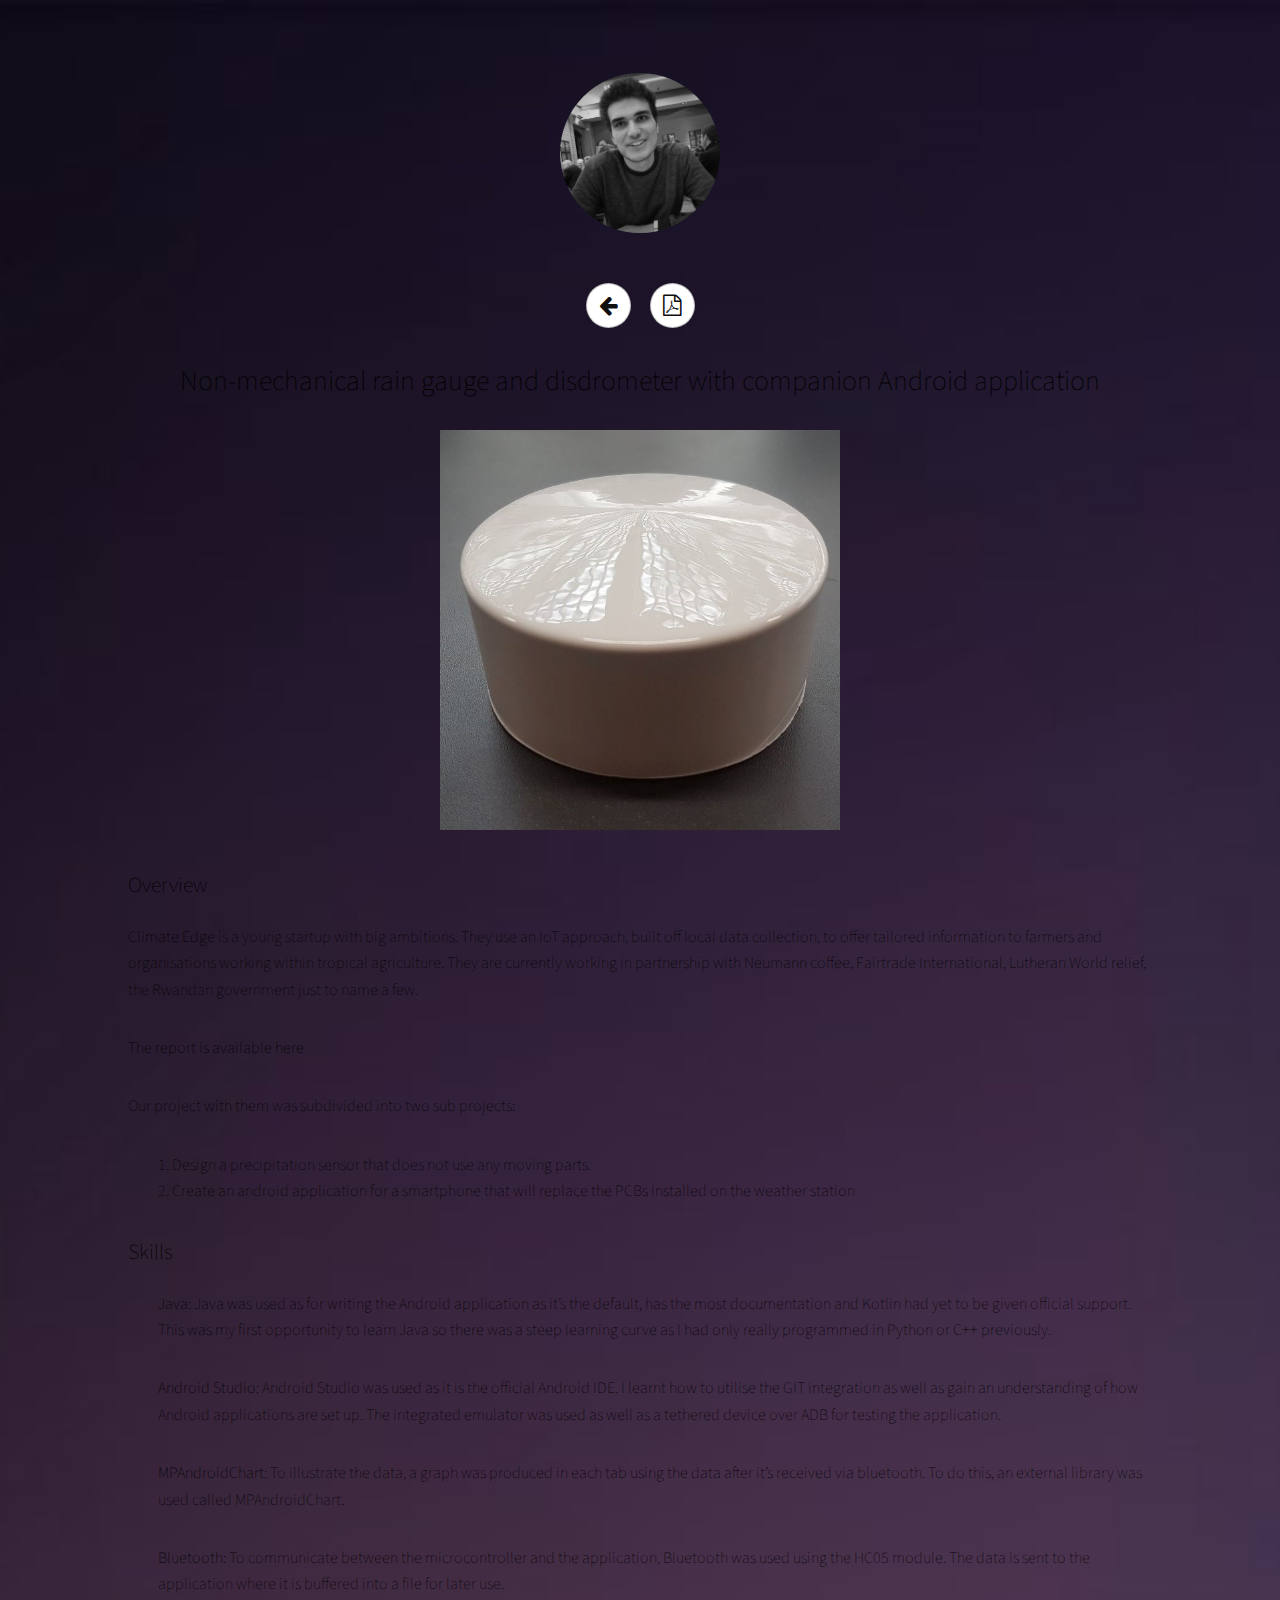
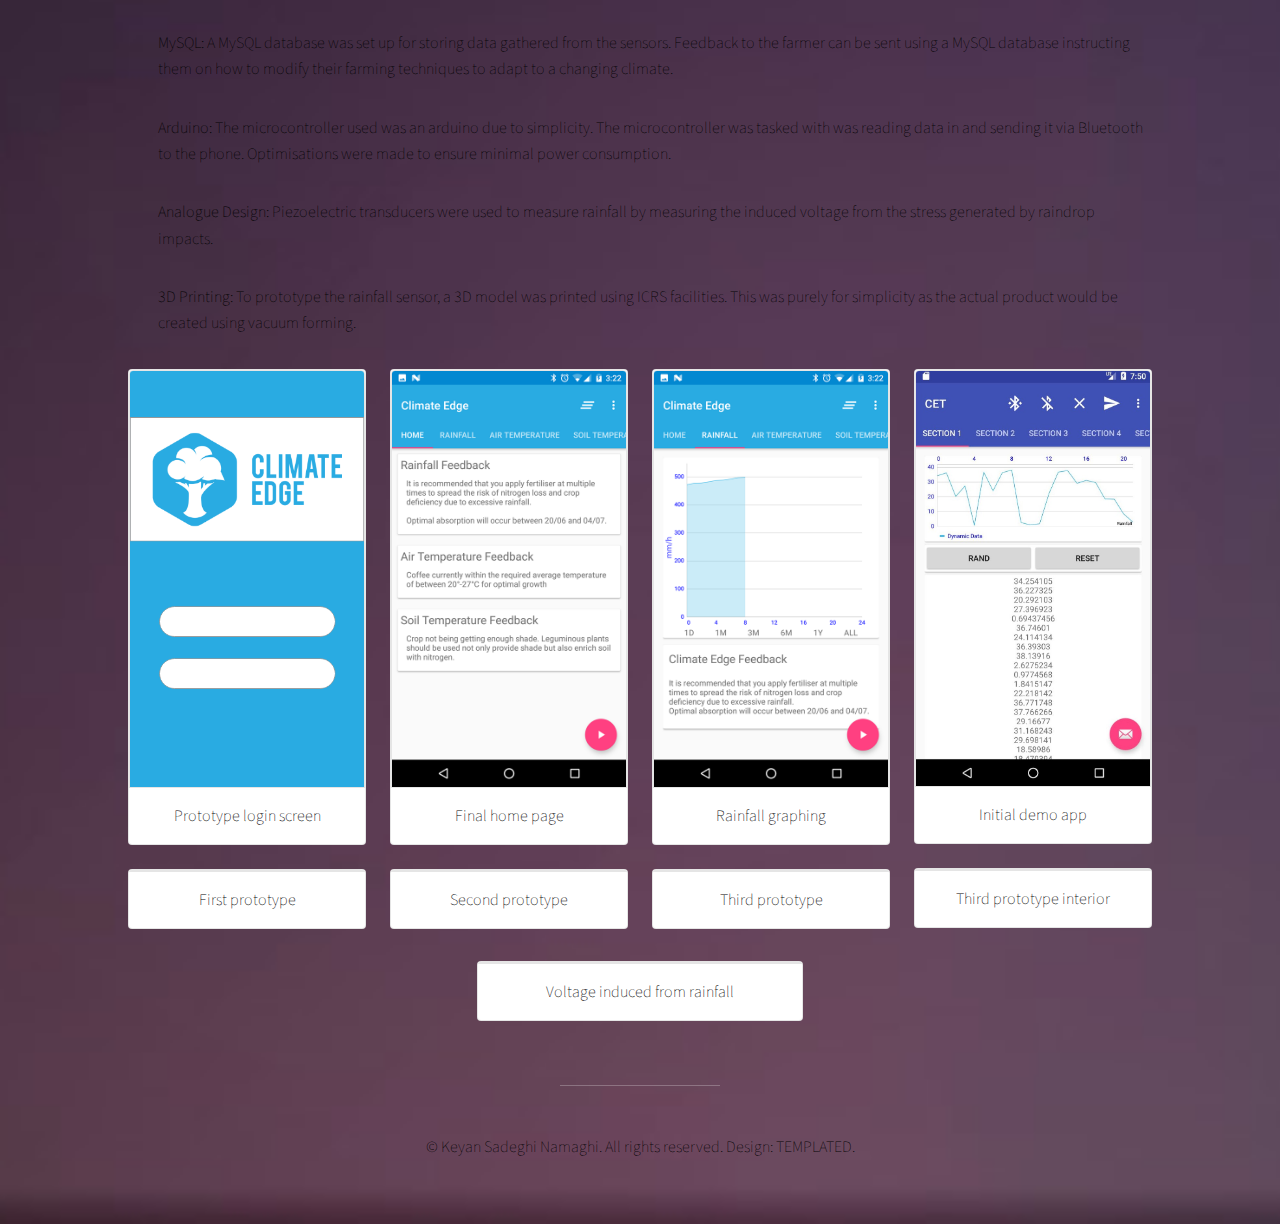
==== commit 801228da: "Fixed different file issue" ====
--- a/index01.html
+++ b/index01.html
@@ -39,7 +39,7 @@
 						</ul>
 
 						<h1><strong>Non-mechanical rain gauge and disdrometer with companion Android application</strong></h1>
-
+<img src="images/thumbs/01.jpg" alt="" height="400px" width="400px"/>
 
 					</header>
 
@@ -52,6 +52,7 @@
 						<p><a href="Group-9-Climate-Edge.pdf" ><strong>The report is available here</strong></a>
 						</p>
 
+
 <p>Our project with them was subdivided into two sub projects:
 <p class="ex1">
 1. Design a precipitation sensor that does not use any moving parts. <br>
@@ -62,22 +63,87 @@
 
 		<h2><b>Skills</b></h2>
 
-		<p><b>Java:</b> Java was used as for writing the Android application as it’s the default, has the most documentation and Kotlin had yet to be given official support. This was my first opportunity to learn Java so there was a steep learning curve as I had only really programmed in Python or C++ previously. </p>
+		<p class="ex1"> <b>Java:</b> Java was used as for writing the Android application as it’s the default, has the most documentation and Kotlin had yet to be given official support. This was my first opportunity to learn Java so there was a steep learning curve as I had only really programmed in Python or C++ previously. </p>
 
-		<p><b>Android Studio:</b> Android Studio was used as it is the official Android IDE. I learnt how to utilise the GIT integration as well as gain an understanding of how Android applications are set up. The integrated emulator was used as well as a tethered device over ADB for testing the application. </p>
+		<p class="ex1"><b>Android Studio:</b> Android Studio was used as it is the official Android IDE. I learnt how to utilise the GIT integration as well as gain an understanding of how Android applications are set up. The integrated emulator was used as well as a tethered device over ADB for testing the application. </p>
 
-		<p><b>MPAndroidChart:</b> To illustrate the data, a graph was produced in each tab using the data after it’s received via bluetooth. To do this, an external library was used called MPAndroidChart.</p>
+		<p class="ex1"><b>MPAndroidChart:</b> To illustrate the data, a graph was produced in each tab using the data after it’s received via bluetooth. To do this, an external library was used called MPAndroidChart.</p>
 
-		<p><b>Bluetooth:</b> To communicate between the microcontroller and the application, Bluetooth was used using the HC05 module. The data is sent to the application where it is buffered into a file for later use.</p>
+		<p class="ex1"><b>Bluetooth:</b> To communicate between the microcontroller and the application, Bluetooth was used using the HC05 module. The data is sent to the application where it is buffered into a file for later use.</p>
 
-		<p><b>MySQL:</b> A MySQL database was set up for storing data gathered from the sensors. Feedback to the farmer can be sent using a MySQL database instructing them on how to modify their farming techniques to adapt to a changing climate.</p>
+		<p class="ex1"><b>MySQL:</b> A MySQL database was set up for storing data gathered from the sensors. Feedback to the farmer can be sent using a MySQL database instructing them on how to modify their farming techniques to adapt to a changing climate.</p>
 
-		<p><b>Arduino:</b> The microcontroller used was an arduino due to simplicity. The microcontroller was tasked with was reading data in and sending it via Bluetooth to the phone. Optimisations were made to ensure minimal power consumption. </p>
+		<p class="ex1"><b>Arduino:</b> The microcontroller used was an arduino due to simplicity. The microcontroller was tasked with was reading data in and sending it via Bluetooth to the phone. Optimisations were made to ensure minimal power consumption. </p>
 
-		<p><b>Analogue Design:</b> Piezoelectric transducers were used to measure rainfall by measuring the induced voltage from the stress generated by raindrop impacts.</p>
+		<p class="ex1"><b>Analogue Design:</b> Piezoelectric transducers were used to measure rainfall by measuring the induced voltage from the stress generated by raindrop impacts.</p>
 
-		<p><b>3D Printing:</b> To prototype the rainfall sensor, a 3D model was printed using ICRS facilities. This was purely for simplicity as the actual product would be created using vacuum forming.</p>
+		<p class="ex1"><b>3D Printing:</b> To prototype the rainfall sensor, a 3D model was printed using ICRS facilities. This was purely for simplicity as the actual product would be created using vacuum forming.</p>
 <h2></h2>
+
+
+<!-- Thumbnails -->
+	<section class="thumbnails">
+		<div>
+
+			<a>
+				<img src="images/CE/01.png" alt="" />
+				<h3>Prototype login screen</h3>
+			</a>
+			<a href="index02.html">
+				<img src="images/CE/06.jpg" alt="" />
+				<h3>First prototype</h3>
+			</a>
+
+		</div>
+		<div>
+			<a href="index01.html">
+				<img src="images/CE/03.png" alt="" />
+				<h3>Final home page</h3>
+
+			</a>
+				<a href="index02.html">
+					<img src="images/CE/07.jpg" alt="" />
+					<h3>Second prototype</h3>
+				</a>
+
+		</div>
+		<div>
+			<a href="index01.html">
+				<img src="images/CE/02.png" alt="" />
+				<h3>Rainfall graphing</h3>
+			</a>
+
+		<a href="index02.html">
+			<img src="images/CE/04.jpg" alt="" />
+			<h3>Third prototype</h3>
+</a>
+		</div>
+		<div>
+			<a href="images/CE/09.jpg">
+				<img src="images/CE/09.jpg" alt="" />
+				<h3>Initial demo app</h3>
+			</a>
+			<a href="index02.html">
+				<img src="images/CE/05.jpg" alt="" />
+				<h3>Third prototype interior</h3>
+			</a>
+
+
+		</div>
+	</section>
+
+	<section class="thumbnails">
+		<div>
+		</div>
+		<div>
+			<a>
+				<img src="images/CE/rain.jpg" alt="" />
+				<h3>Voltage induced from rainfall</h3>
+			</a>
+</div>
+<div>
+</div>
+	</section>
 
 					</section>
 
